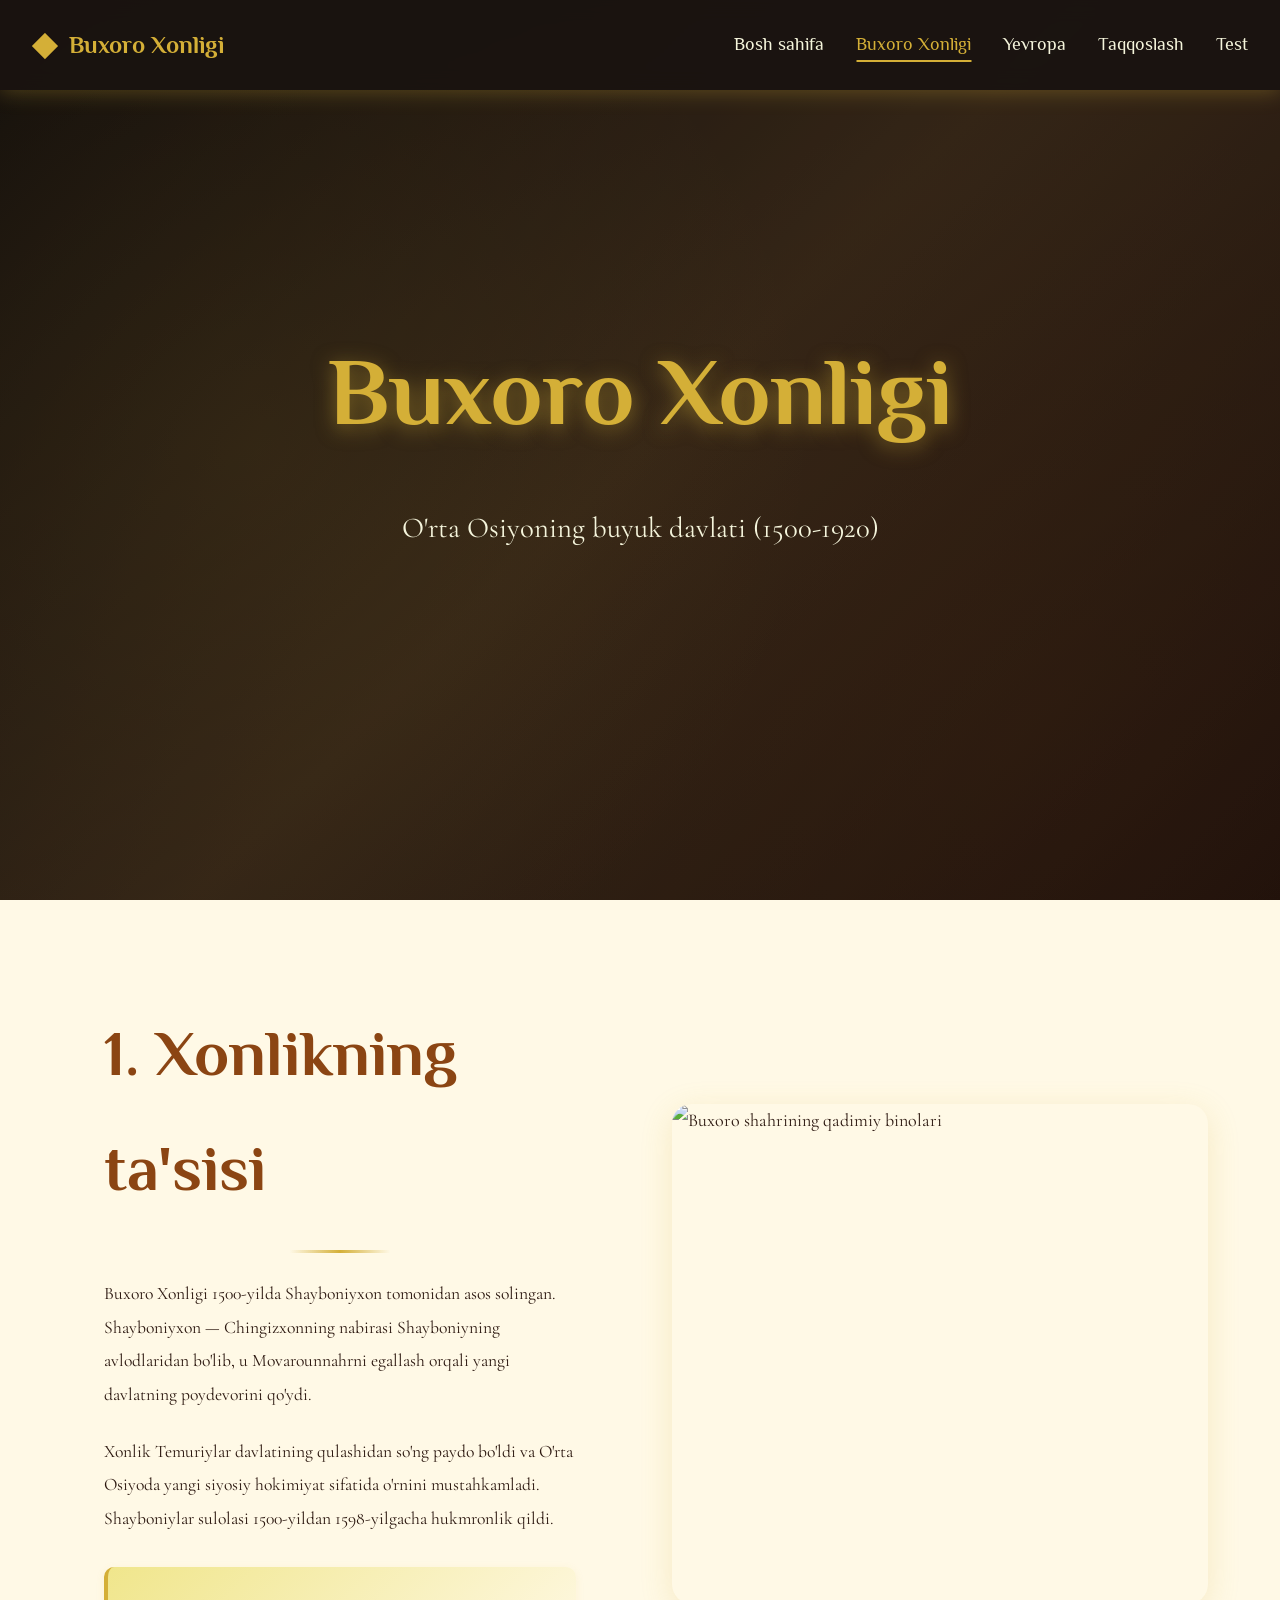
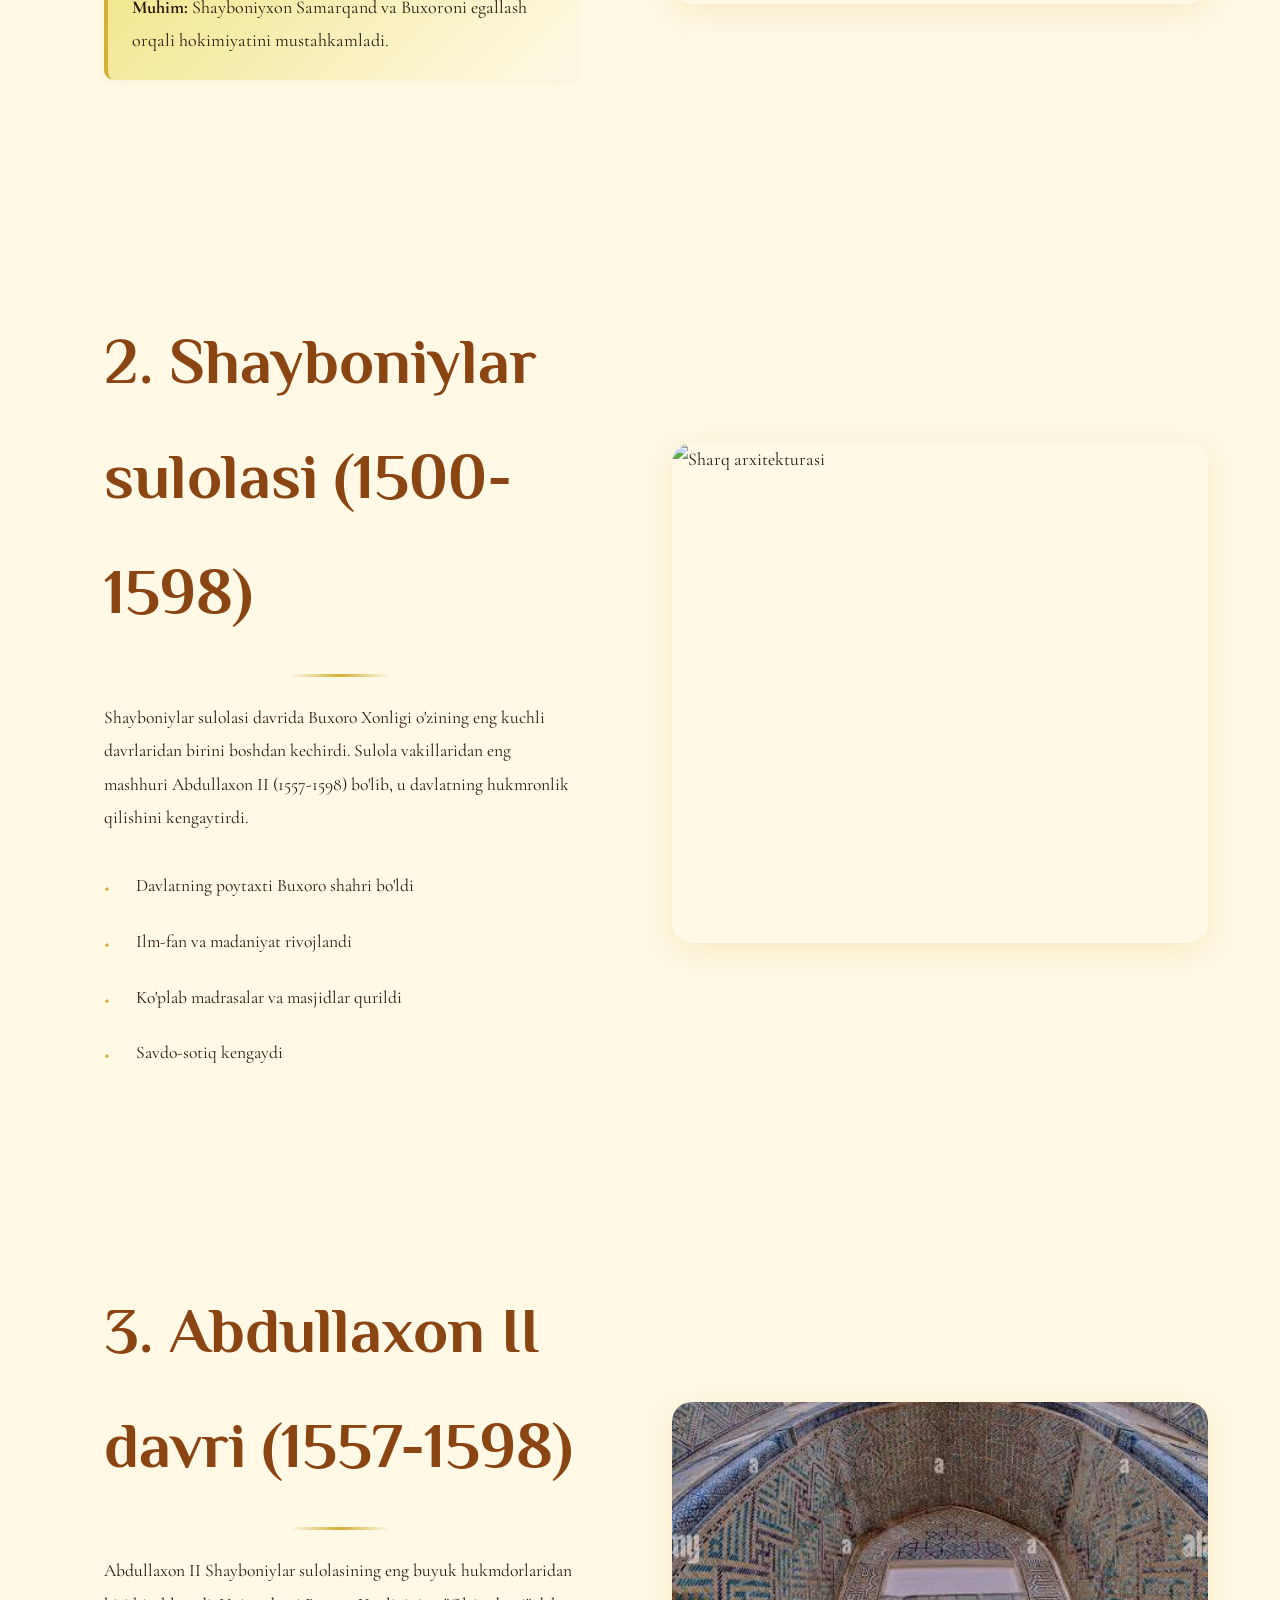
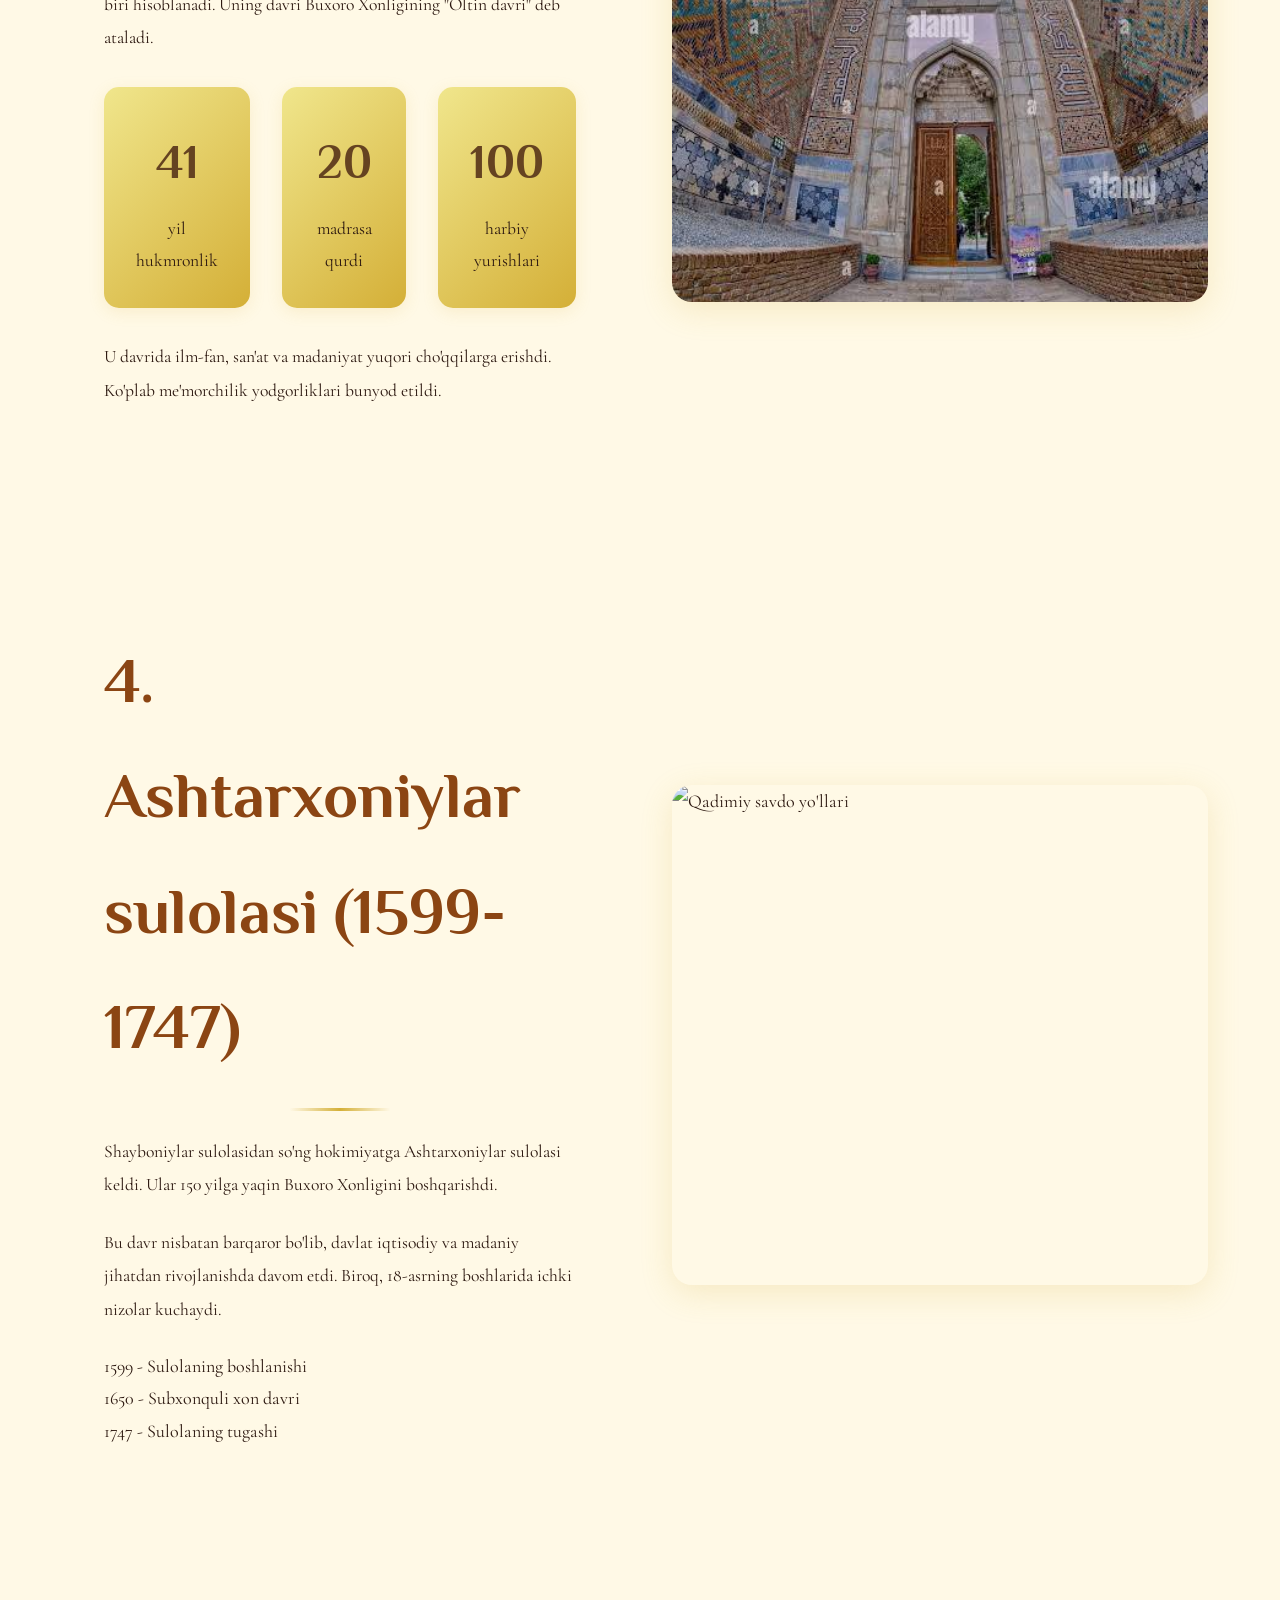
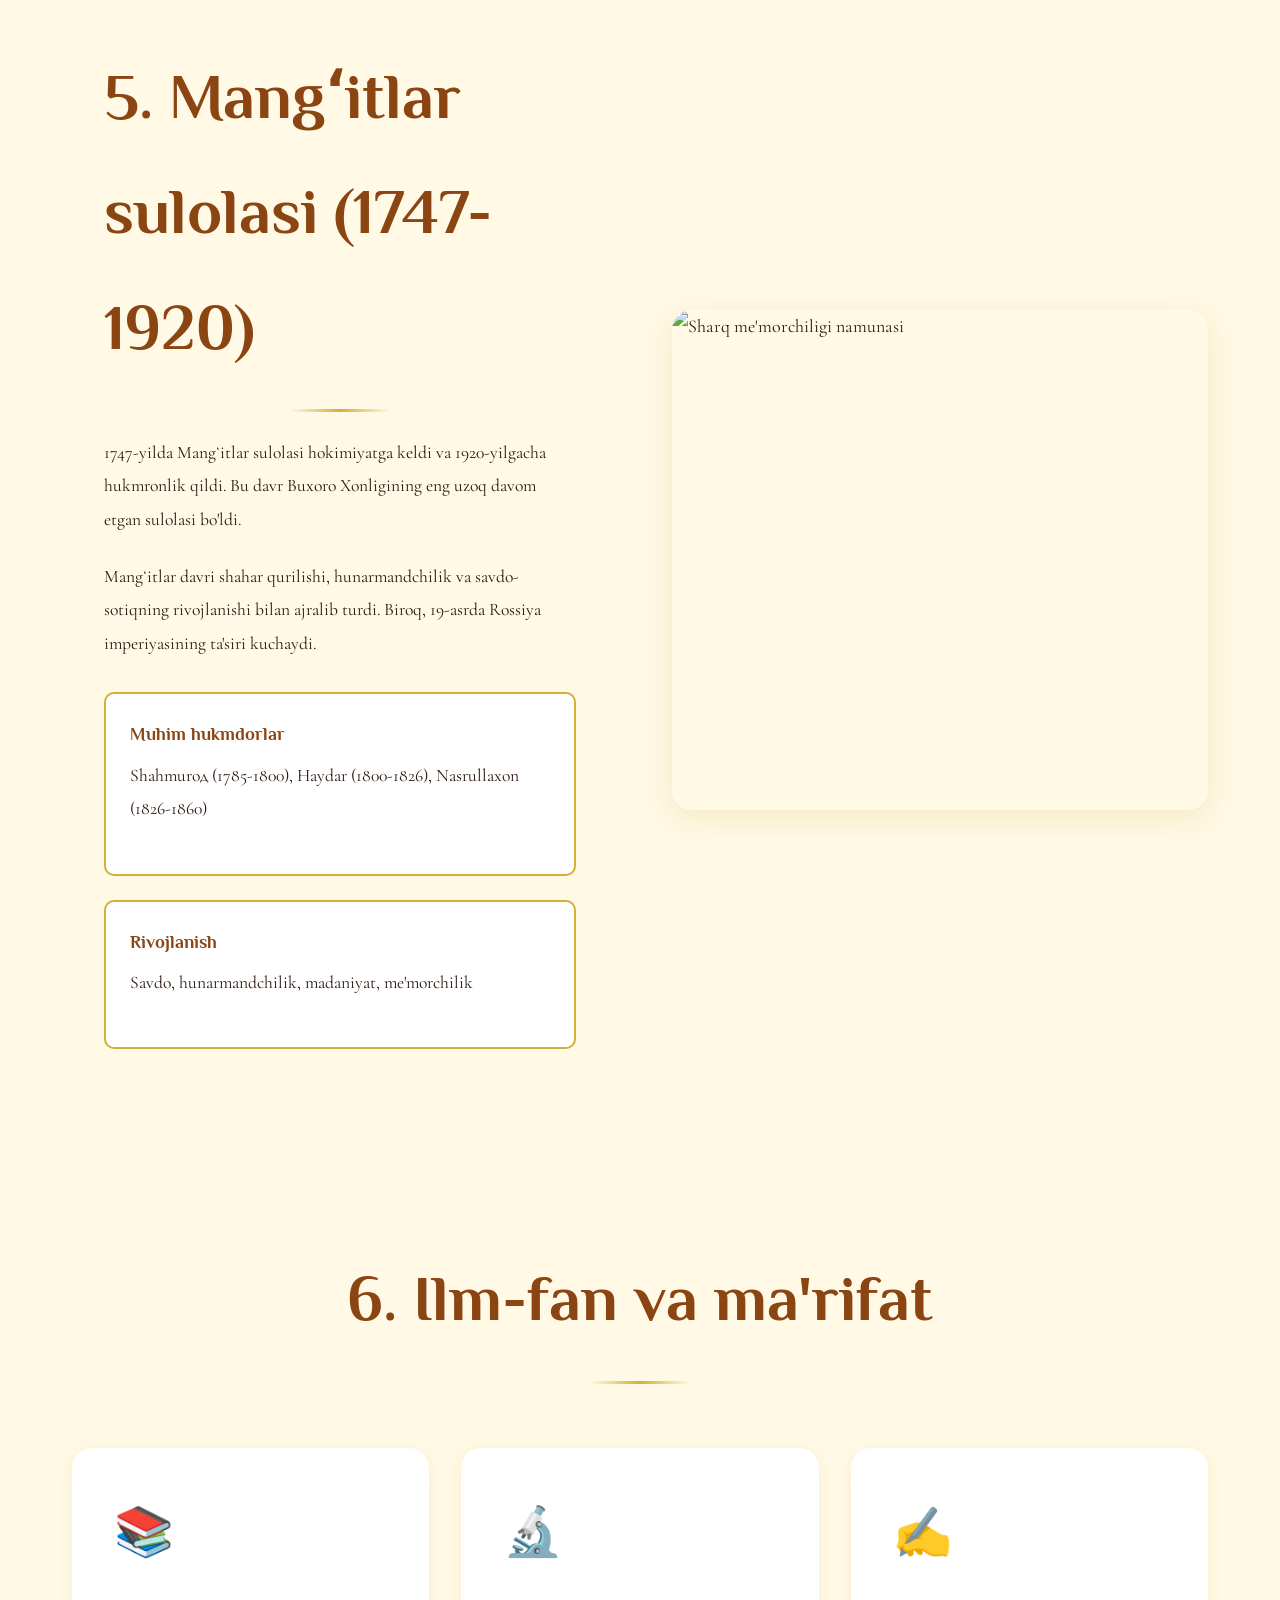
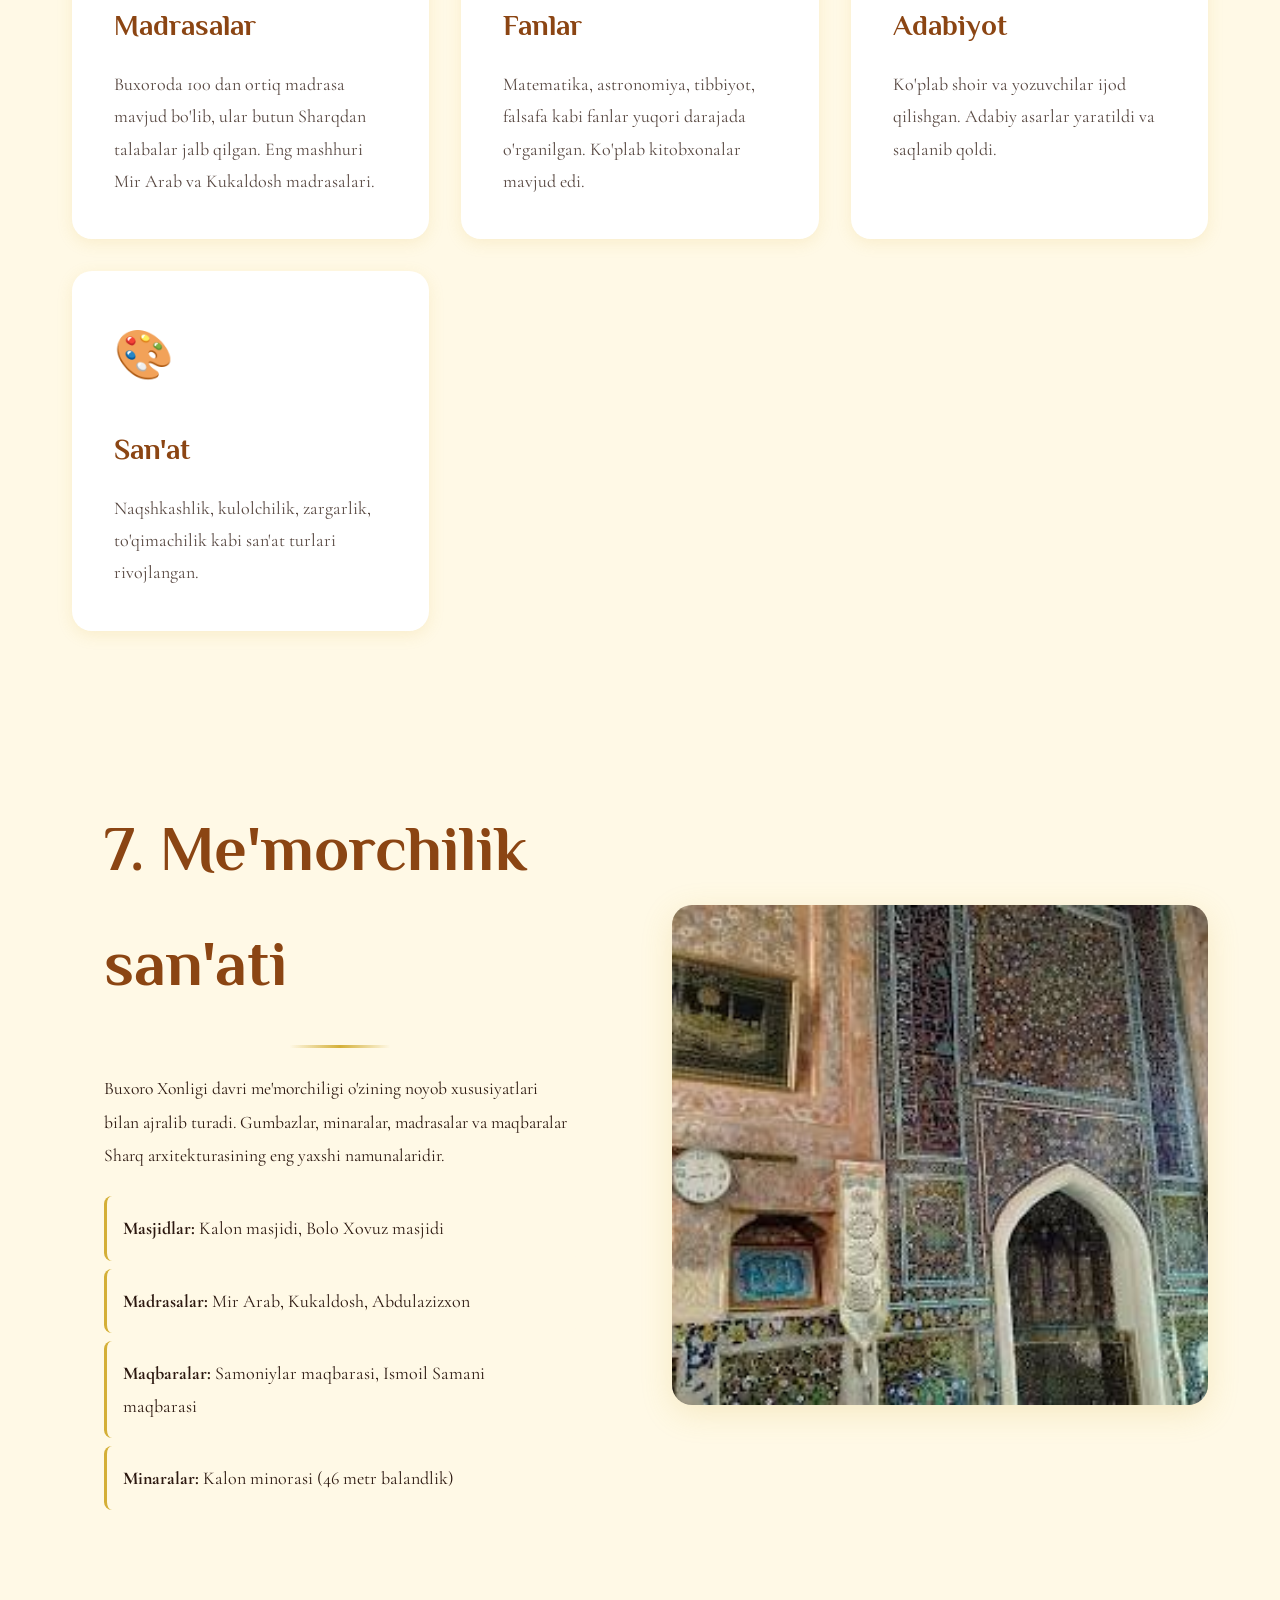
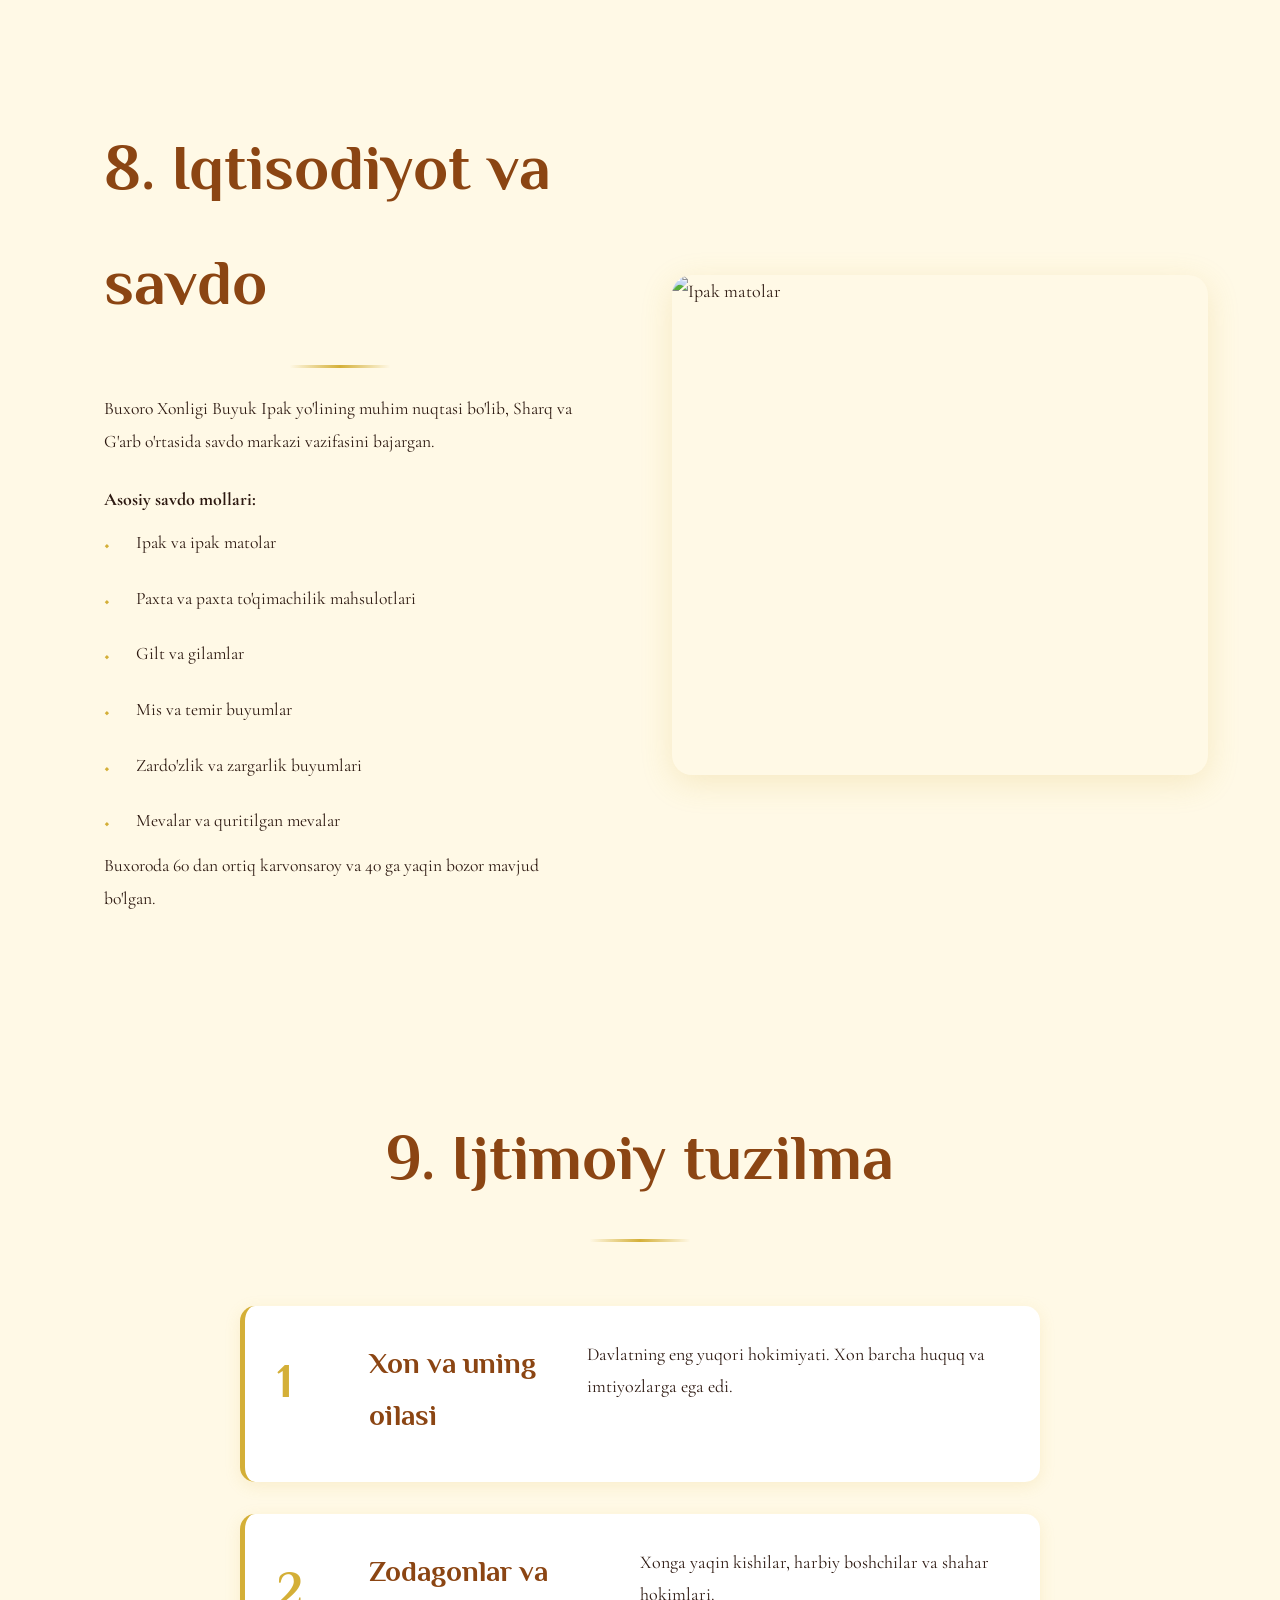
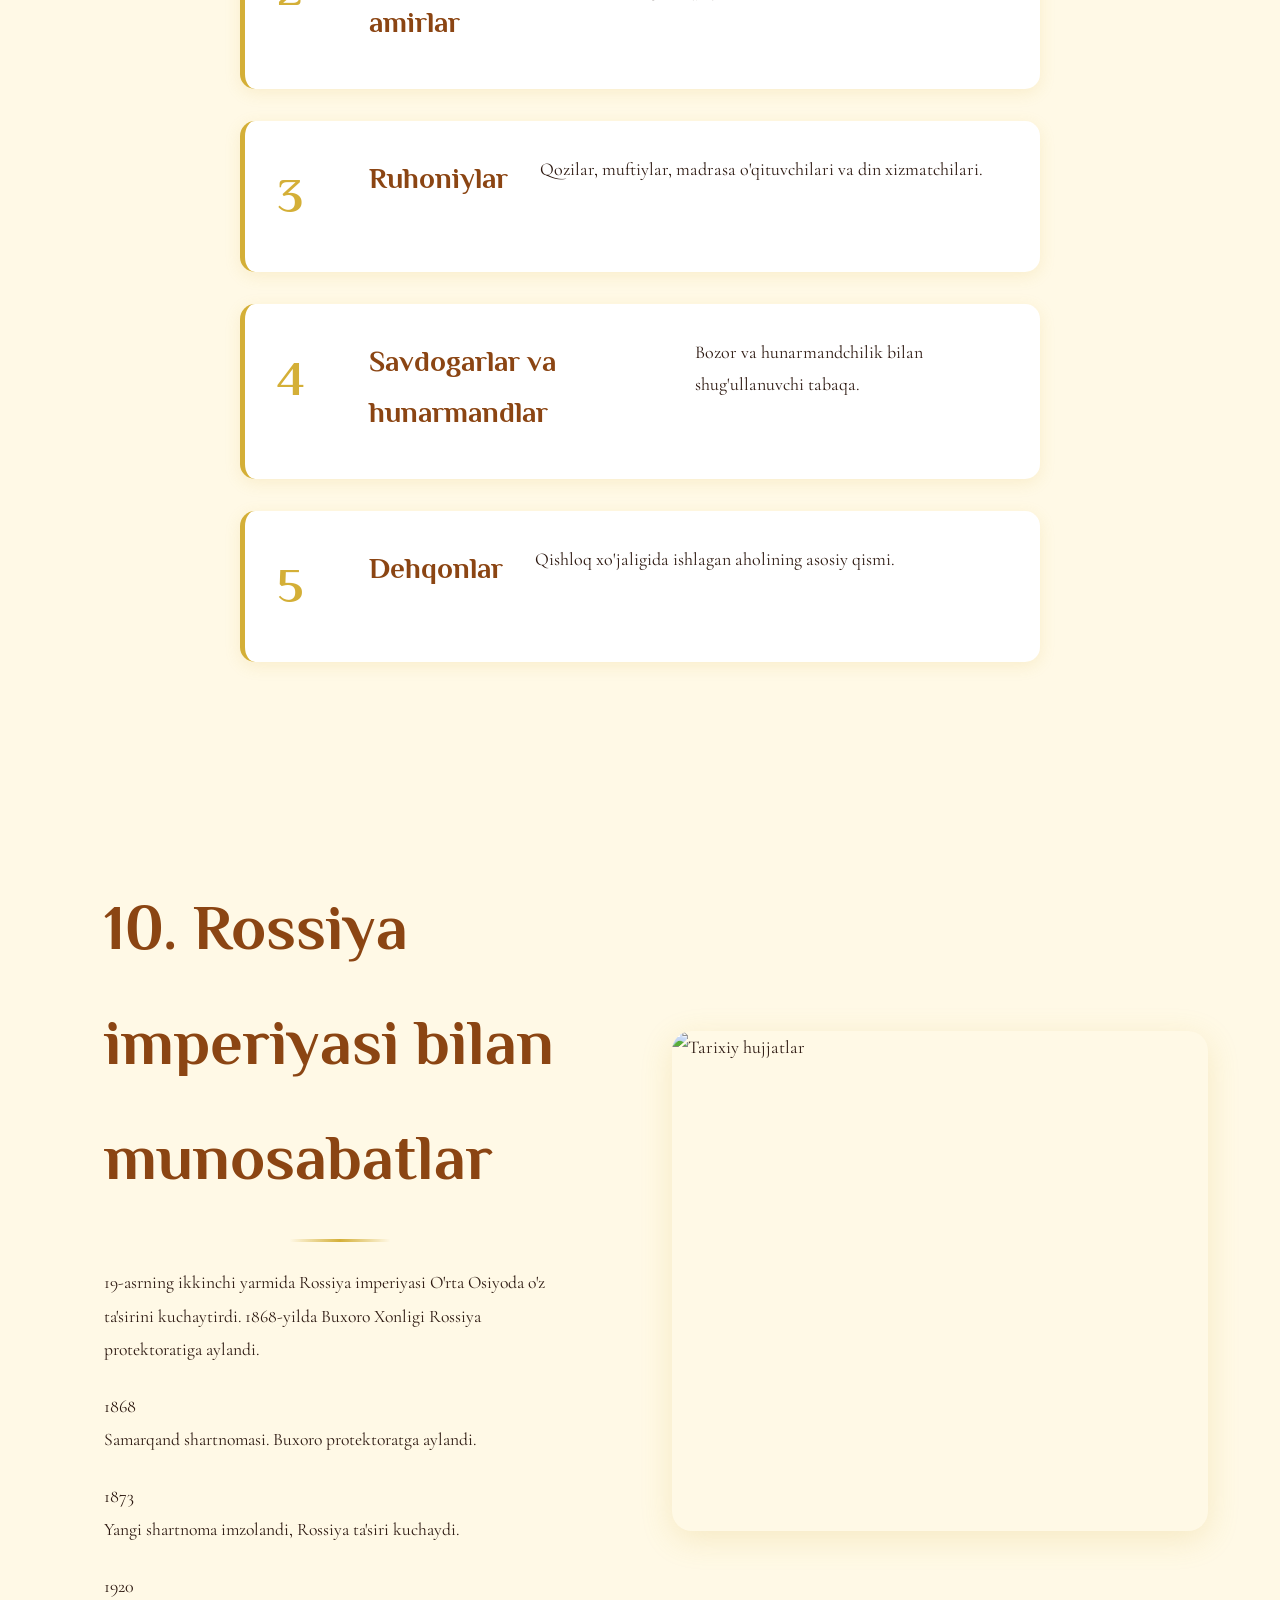
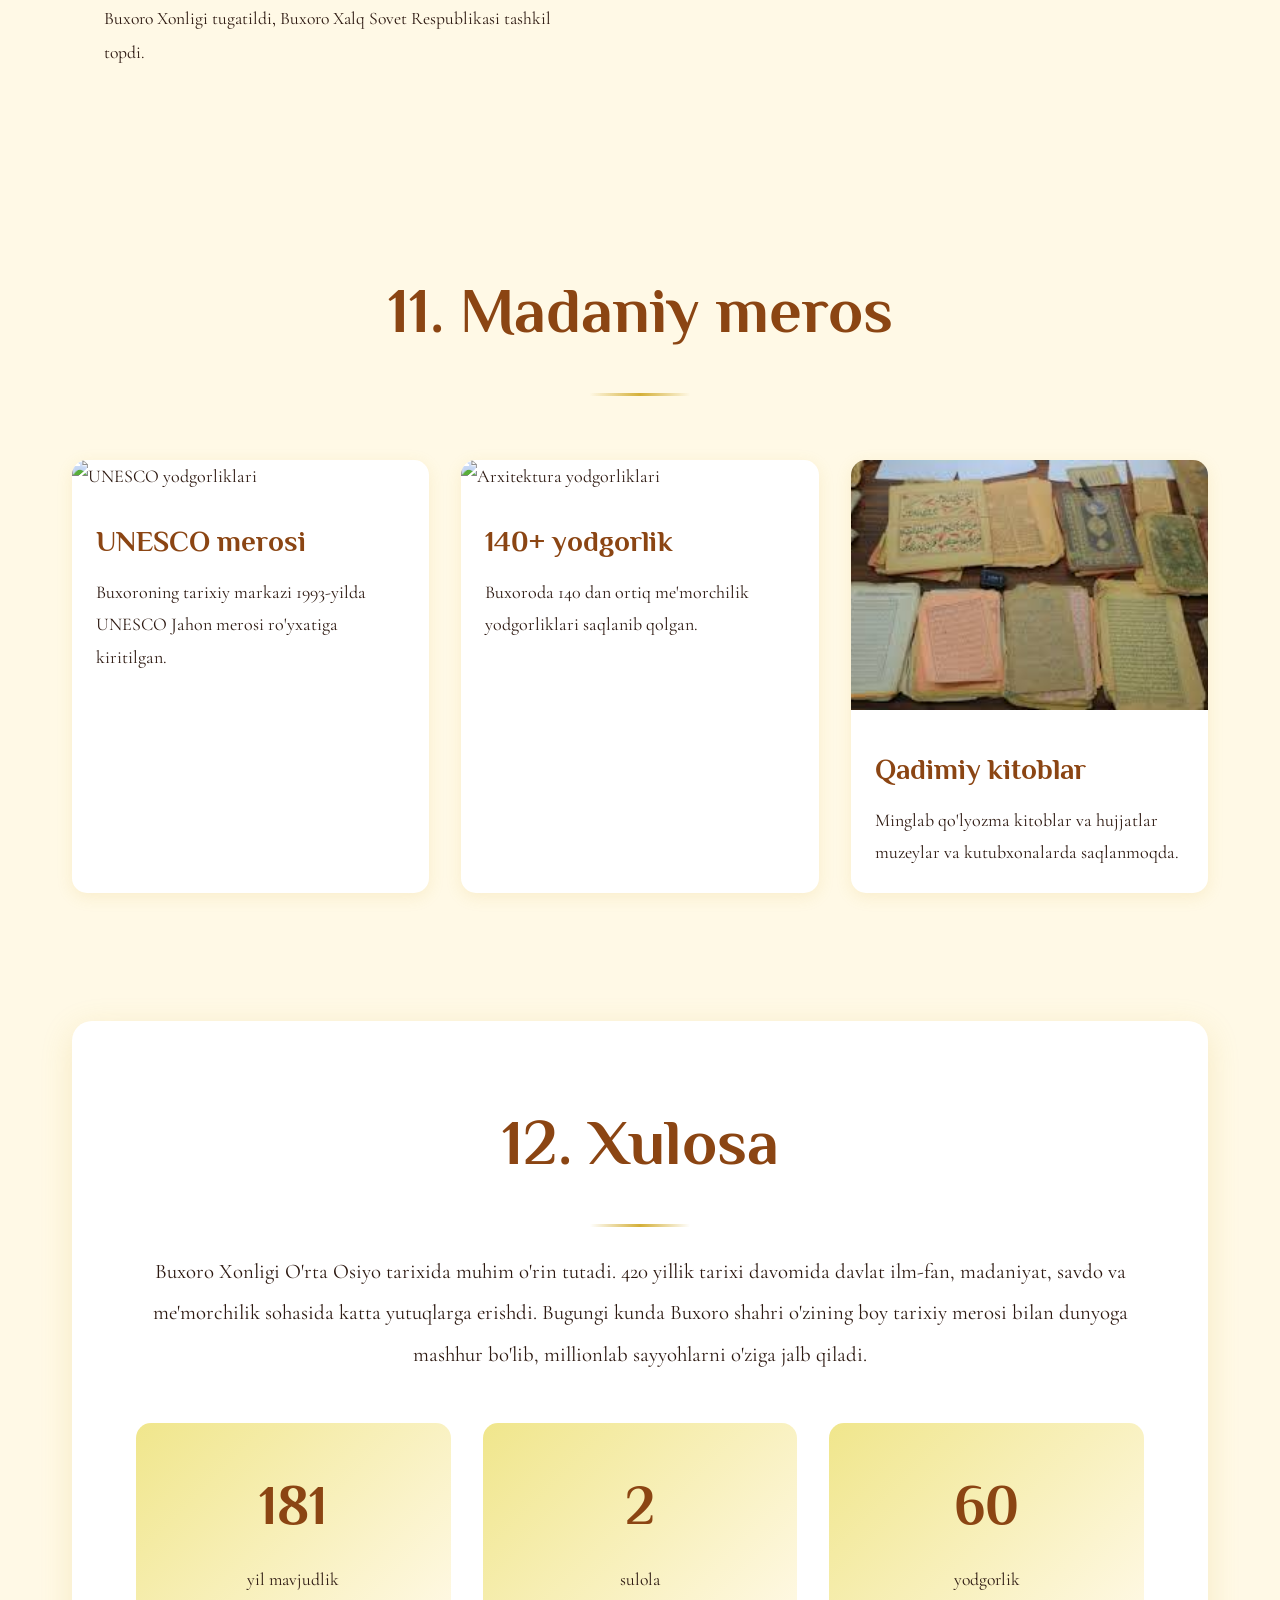
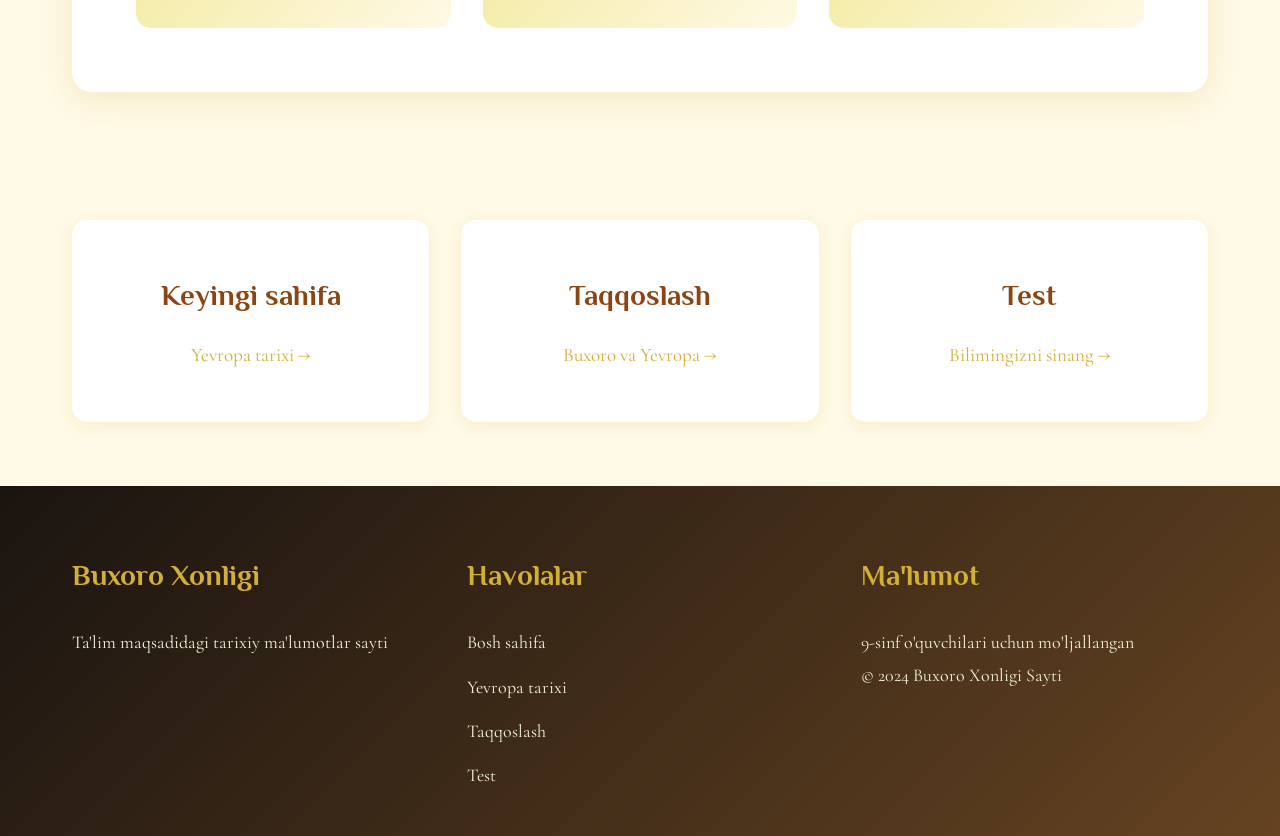
==== bukhara.html @ 99f6b35b "tarix" ====
<!doctype html>
<html lang="uz">
  <head>
    <meta charset="UTF-8" />
    <meta name="viewport" content="width=device-width, initial-scale=1.0" />
    <title>Buxoro Xonligi haqida - Tarix Sayti</title>
    <link rel="stylesheet" href="styles.css" />
    <link rel="preconnect" href="https://fonts.googleapis.com" />
    <link rel="preconnect" href="https://fonts.gstatic.com" crossorigin />
    <link
      href="https://fonts.googleapis.com/css2?family=Cormorant+Garamond:wght@300;400;600;700&family=Philosopher:wght@400;700&display=swap"
      rel="stylesheet"
    />
  </head>
  <body class="page-bukhara">
    <!-- Navigation -->
    <nav class="navbar" id="navbar">
      <div class="nav-container">
        <div class="nav-logo">
          <span class="logo-icon">◆</span>
          <span class="logo-text">Buxoro Xonligi</span>
        </div>
        <button class="menu-toggle" id="menuToggle">
          <span></span>
          <span></span>
          <span></span>
        </button>
        <ul class="nav-menu" id="navMenu">
          <li><a href="index.html" class="nav-link">Bosh sahifa</a></li>
          <li>
            <a href="bukhara.html" class="nav-link active">Buxoro Xonligi</a>
          </li>
          <li><a href="europe.html" class="nav-link">Yevropa</a></li>
          <li><a href="comparison.html" class="nav-link">Taqqoslash</a></li>
          <li><a href="test.html" class="nav-link">Test</a></li>
        </ul>
      </div>
    </nav>

    <!-- Page Hero -->
    <section class="page-hero">
      <div class="hero-bg"></div>
      <div class="hero-overlay"></div>
      <div class="container">
        <div class="page-hero-content fade-up">
          <h1 class="page-title">Buxoro Xonligi</h1>
          <p class="page-subtitle">O'rta Osiyoning buyuk davlati (1500-1920)</p>
        </div>
      </div>
    </section>

    <!-- Section 1: Ta'sis -->
    <section class="content-section section-1">
      <div class="container">
        <div class="content-grid">
          <div class="content-text fade-left">
            <h2 class="content-title">1. Xonlikning ta'sisi</h2>
            <div class="title-ornament"></div>
            <p>
              Buxoro Xonligi 1500-yilda Shayboniyxon tomonidan asos solingan.
              Shayboniyxon — Chingizxonning nabirasi Shayboniyning avlodlaridan
              bo'lib, u Movarounnahrni egallash orqali yangi davlatning
              poydevorini qo'ydi.
            </p>
            <p>
              Xonlik Temuriylar davlatining qulashidan so'ng paydo bo'ldi va
              O'rta Osiyoda yangi siyosiy hokimiyat sifatida o'rnini
              mustahkamladi. Shayboniylar sulolasi 1500-yildan 1598-yilgacha
              hukmronlik qildi.
            </p>
            <div class="highlight-box">
              <strong>Muhim:</strong> Shayboniyxon Samarqand va Buxoroni
              egallash orqali hokimiyatini mustahkamladi.
            </div>
          </div>
          <div class="content-image fade-right">
            <img
              src="https://images.unsplash.com/photo-1564507592333-c60657eea523?w=800&q=80"
              alt="Buxoro shahrining qadimiy binolari"
            />
            <div class="image-caption">Buxoroning tarixiy me'morchiligi</div>
          </div>
        </div>
      </div>
    </section>

    <!-- Section 2: Shayboniylar sulolasi -->
    <section class="content-section section-2">
      <div class="container">
        <div class="content-grid reverse">
          <div class="content-image fade-left">
            <img
              src="https://images.unsplash.com/photo-1548013146-72479768bada?w=800&q=80"
              alt="Sharq arxitekturasi"
            />
            <div class="image-caption">Sharq me'morchiligi namunasi</div>
          </div>
          <div class="content-text fade-right">
            <h2 class="content-title">2. Shayboniylar sulolasi (1500-1598)</h2>
            <div class="title-ornament"></div>
            <p>
              Shayboniylar sulolasi davrida Buxoro Xonligi o'zining eng kuchli
              davrlaridan birini boshdan kechirdi. Sulola vakillaridan eng
              mashhuri Abdullaxon II (1557-1598) bo'lib, u davlatning hukmronlik
              qilishini kengaytirdi.
            </p>
            <ul class="feature-list">
              <li>Davlatning poytaxti Buxoro shahri bo'ldi</li>
              <li>Ilm-fan va madaniyat rivojlandi</li>
              <li>Ko'plab madrasalar va masjidlar qurildi</li>
              <li>Savdo-sotiq kengaydi</li>
            </ul>
          </div>
        </div>
      </div>
    </section>

    <!-- Section 3: Abdullaxon II davri -->
    <section class="content-section section-3">
      <div class="container">
        <div class="content-grid">
          <div class="content-text fade-left">
            <h2 class="content-title">3. Abdullaxon II davri (1557-1598)</h2>
            <div class="title-ornament"></div>
            <p>
              Abdullaxon II Shayboniylar sulolasining eng buyuk hukmdorlaridan
              biri hisoblanadi. Uning davri Buxoro Xonligining "Oltin davri" deb
              ataladi.
            </p>
            <div class="stats-grid">
              <div class="stat-item">
                <div class="stat-number">41</div>
                <div class="stat-label">yil hukmronlik</div>
              </div>
              <div class="stat-item">
                <div class="stat-number">20+</div>
                <div class="stat-label">madrasa qurdi</div>
              </div>
              <div class="stat-item">
                <div class="stat-number">100+</div>
                <div class="stat-label">harbiy yurishlari</div>
              </div>
            </div>
            <p>
              U davrida ilm-fan, san'at va madaniyat yuqori cho'qqilarga
              erishdi. Ko'plab me'morchilik yodgorliklari bunyod etildi.
            </p>
          </div>
          <div class="content-image fade-right">
            <img
              src="[data-uri]"
              alt="Islom me'morchiligi"
            />
            <div class="image-caption">
              Abdullaxon II davridagi me'morchilik
            </div>
          </div>
        </div>
      </div>
    </section>

    <!-- Section 4: Ashtarxoniylar sulolasi -->
    <section class="content-section section-4">
      <div class="container">
        <div class="content-grid reverse">
          <div class="content-image fade-left">
            <img
              src="https://images.unsplash.com/photo-1590073242678-70ee3fc28e8e?w=800&q=80"
              alt="Qadimiy savdo yo'llari"
            />
            <div class="image-caption">Ipak yo'li savdosi</div>
          </div>
          <div class="content-text fade-right">
            <h2 class="content-title">
              4. Ashtarxoniylar sulolasi (1599-1747)
            </h2>
            <div class="title-ornament"></div>
            <p>
              Shayboniylar sulolasidan so'ng hokimiyatga Ashtarxoniylar sulolasi
              keldi. Ular 150 yilga yaqin Buxoro Xonligini boshqarishdi.
            </p>
            <p>
              Bu davr nisbatan barqaror bo'lib, davlat iqtisodiy va madaniy
              jihatdan rivojlanishda davom etdi. Biroq, 18-asrning boshlarida
              ichki nizolar kuchaydi.
            </p>
            <div class="timeline-mini">
              <div class="timeline-point">1599 - Sulolaning boshlanishi</div>
              <div class="timeline-point">1650 - Subxonquli xon davri</div>
              <div class="timeline-point">1747 - Sulolaning tugashi</div>
            </div>
          </div>
        </div>
      </div>
    </section>

    <!-- Section 5: Mangʻitlar sulolasi -->
    <section class="content-section section-5">
      <div class="container">
        <div class="content-grid">
          <div class="content-text fade-left">
            <h2 class="content-title">5. Mangʻitlar sulolasi (1747-1920)</h2>
            <div class="title-ornament"></div>
            <p>
              1747-yilda Mangʻitlar sulolasi hokimiyatga keldi va 1920-yilgacha
              hukmronlik qildi. Bu davr Buxoro Xonligining eng uzoq davom etgan
              sulolasi bo'ldi.
            </p>
            <p>
              Mangʻitlar davri shahar qurilishi, hunarmandchilik va
              savdo-sotiqning rivojlanishi bilan ajralib turdi. Biroq, 19-asrda
              Rossiya imperiyasining ta'siri kuchaydi.
            </p>
            <div class="info-cards">
              <div class="info-card">
                <h4>Muhim hukmdorlar</h4>
                <p>
                  Shahmurод (1785-1800), Haydar (1800-1826), Nasrullaxon
                  (1826-1860)
                </p>
              </div>
              <div class="info-card">
                <h4>Rivojlanish</h4>
                <p>Savdo, hunarmandchilik, madaniyat, me'morchilik</p>
              </div>
            </div>
          </div>
          <div class="content-image fade-right">
            <img
              src="https://images.unsplash.com/photo-1609137144813-7d9921338f24?w=800&q=80"
              alt="Sharq me'morchiligi namunasi"
            />
            <div class="image-caption">Mangʻitlar davri binolari</div>
          </div>
        </div>
      </div>
    </section>

    <!-- Section 6: Ilm-fan va ma'rifat -->
    <section class="content-section section-6">
      <div class="container">
        <div class="section-header fade-up">
          <h2 class="content-title">6. Ilm-fan va ma'rifat</h2>
          <div class="title-ornament"></div>
        </div>
        <div class="education-grid">
          <div class="edu-card fade-up" style="animation-delay: 0s">
            <div class="edu-icon">📚</div>
            <h3>Madrasalar</h3>
            <p>
              Buxoroda 100 dan ortiq madrasa mavjud bo'lib, ular butun Sharqdan
              talabalar jalb qilgan. Eng mashhuri Mir Arab va Kukaldosh
              madrasalari.
            </p>
          </div>
          <div class="edu-card fade-up" style="animation-delay: 0.1s">
            <div class="edu-icon">🔬</div>
            <h3>Fanlar</h3>
            <p>
              Matematika, astronomiya, tibbiyot, falsafa kabi fanlar yuqori
              darajada o'rganilgan. Ko'plab kitobxonalar mavjud edi.
            </p>
          </div>
          <div class="edu-card fade-up" style="animation-delay: 0.2s">
            <div class="edu-icon">✍️</div>
            <h3>Adabiyot</h3>
            <p>
              Ko'plab shoir va yozuvchilar ijod qilishgan. Adabiy asarlar
              yaratildi va saqlanib qoldi.
            </p>
          </div>
          <div class="edu-card fade-up" style="animation-delay: 0.3s">
            <div class="edu-icon">🎨</div>
            <h3>San'at</h3>
            <p>
              Naqshkashlik, kulolchilik, zargarlik, to'qimachilik kabi san'at
              turlari rivojlangan.
            </p>
          </div>
        </div>
      </div>
    </section>

    <!-- Section 7: Arxitektura -->
    <section class="content-section section-7">
      <div class="container">
        <div class="content-grid reverse">
          <div class="content-image fade-left">
            <img
              src="[data-uri]"
              alt="Sharq masjidi"
            />
            <div class="image-caption">Buxoro masjidlaridan biri</div>
          </div>
          <div class="content-text fade-right">
            <h2 class="content-title">7. Me'morchilik san'ati</h2>
            <div class="title-ornament"></div>
            <p>
              Buxoro Xonligi davri me'morchiligi o'zining noyob xususiyatlari
              bilan ajralib turadi. Gumbazlar, minaralar, madrasalar va
              maqbaralar Sharq arxitekturasining eng yaxshi namunalaridir.
            </p>
            <div class="architecture-features">
              <div class="arch-feature">
                <strong>Masjidlar:</strong> Kalon masjidi, Bolo Xovuz masjidi
              </div>
              <div class="arch-feature">
                <strong>Madrasalar:</strong> Mir Arab, Kukaldosh, Abdulazizxon
              </div>
              <div class="arch-feature">
                <strong>Maqbaralar:</strong> Samoniylar maqbarasi, Ismoil Samani
                maqbarasi
              </div>
              <div class="arch-feature">
                <strong>Minaralar:</strong> Kalon minorasi (46 metr balandlik)
              </div>
            </div>
          </div>
        </div>
      </div>
    </section>

    <!-- Section 8: Iqtisodiyot va savdo -->
    <section class="content-section section-8">
      <div class="container">
        <div class="content-grid">
          <div class="content-text fade-left">
            <h2 class="content-title">8. Iqtisodiyot va savdo</h2>
            <div class="title-ornament"></div>
            <p>
              Buxoro Xonligi Buyuk Ipak yo'lining muhim nuqtasi bo'lib, Sharq va
              G'arb o'rtasida savdo markazi vazifasini bajargan.
            </p>
            <div class="economy-list">
              <h4>Asosiy savdo mollari:</h4>
              <ul>
                <li>Ipak va ipak matolar</li>
                <li>Paxta va paxta to'qimachilik mahsulotlari</li>
                <li>Gilt va gilamlar</li>
                <li>Mis va temir buyumlar</li>
                <li>Zardo'zlik va zargarlik buyumlari</li>
                <li>Mevalar va quritilgan mevalar</li>
              </ul>
            </div>
            <p class="highlight-text">
              Buxoroda 60 dan ortiq karvonsaroy va 40 ga yaqin bozor mavjud
              bo'lgan.
            </p>
          </div>
          <div class="content-image fade-right">
            <img
              src="https://images.unsplash.com/photo-1578662996442-48f60103fc96?w=800&q=80"
              alt="Ipak matolar"
            />
            <div class="image-caption">Ipak yo'li savdosi</div>
          </div>
        </div>
      </div>
    </section>

    <!-- Section 9: Ijtimoiy tuzum -->
    <section class="content-section section-9">
      <div class="container">
        <div class="section-header fade-up">
          <h2 class="content-title">9. Ijtimoiy tuzilma</h2>
          <div class="title-ornament"></div>
        </div>
        <div class="social-structure">
          <div class="social-level fade-up" style="animation-delay: 0s">
            <div class="level-number">1</div>
            <h3>Xon va uning oilasi</h3>
            <p>
              Davlatning eng yuqori hokimiyati. Xon barcha huquq va imtiyozlarga
              ega edi.
            </p>
          </div>
          <div class="social-level fade-up" style="animation-delay: 0.1s">
            <div class="level-number">2</div>
            <h3>Zodagonlar va amirlar</h3>
            <p>Xonga yaqin kishilar, harbiy boshchilar va shahar hokimlari.</p>
          </div>
          <div class="social-level fade-up" style="animation-delay: 0.2s">
            <div class="level-number">3</div>
            <h3>Ruhoniylar</h3>
            <p>
              Qozilar, muftiylar, madrasa o'qituvchilari va din xizmatchilari.
            </p>
          </div>
          <div class="social-level fade-up" style="animation-delay: 0.3s">
            <div class="level-number">4</div>
            <h3>Savdogarlar va hunarmandlar</h3>
            <p>Bozor va hunarmandchilik bilan shug'ullanuvchi tabaqa.</p>
          </div>
          <div class="social-level fade-up" style="animation-delay: 0.4s">
            <div class="level-number">5</div>
            <h3>Dehqonlar</h3>
            <p>Qishloq xo'jaligida ishlagan aholining asosiy qismi.</p>
          </div>
        </div>
      </div>
    </section>

    <!-- Section 10: Rossiya bilan munosabatlar -->
    <section class="content-section section-10">
      <div class="container">
        <div class="content-grid reverse">
          <div class="content-image fade-left">
            <img
              src="https://encrypted-tbn0.gstatic.com/images?q=tbn:ANd9GcSl5EVmS6JeM2mL7B9ZHl90zQFtycnQ_Vzi9Q&s"
              alt="Tarixiy hujjatlar"
            />
            <div class="image-caption">Tarixiy hujjatlar va shartnomalar</div>
          </div>
          <div class="content-text fade-right">
            <h2 class="content-title">
              10. Rossiya imperiyasi bilan munosabatlar
            </h2>
            <div class="title-ornament"></div>
            <p>
              19-asrning ikkinchi yarmida Rossiya imperiyasi O'rta Osiyoda o'z
              ta'sirini kuchaytirdi. 1868-yilda Buxoro Xonligi Rossiya
              protektoratiga aylandi.
            </p>
            <div class="events-timeline">
              <div class="event-item">
                <div class="event-year">1868</div>
                <p>Samarqand shartnomasi. Buxoro protektoratga aylandi.</p>
              </div>
              <div class="event-item">
                <div class="event-year">1873</div>
                <p>Yangi shartnoma imzolandi, Rossiya ta'siri kuchaydi.</p>
              </div>
              <div class="event-item">
                <div class="event-year">1920</div>
                <p>
                  Buxoro Xonligi tugatildi, Buxoro Xalq Sovet Respublikasi
                  tashkil topdi.
                </p>
              </div>
            </div>
          </div>
        </div>
      </div>
    </section>

    <!-- Section 11: Madaniy meros -->
    <section class="content-section section-11">
      <div class="container">
        <div class="section-header fade-up">
          <h2 class="content-title">11. Madaniy meros</h2>
          <div class="title-ornament"></div>
        </div>
        <div class="heritage-grid">
          <div class="heritage-card fade-up" style="animation-delay: 0s">
            <img
              src="https://images.unsplash.com/photo-1564507592333-c60657eea523?w=600&q=80"
              alt="UNESCO yodgorliklari"
            />
            <h3>UNESCO merosi</h3>
            <p>
              Buxoroning tarixiy markazi 1993-yilda UNESCO Jahon merosi
              ro'yxatiga kiritilgan.
            </p>
          </div>
          <div class="heritage-card fade-up" style="animation-delay: 0.1s">
            <img
              src="https://images.unsplash.com/photo-1548013146-72479768bada?w=600&q=80"
              alt="Arxitektura yodgorliklari"
            />
            <h3>140+ yodgorlik</h3>
            <p>
              Buxoroda 140 dan ortiq me'morchilik yodgorliklari saqlanib qolgan.
            </p>
          </div>
          <div class="heritage-card fade-up" style="animation-delay: 0.2s">
            <img
              src="[data-uri]"
              alt="Qo'lyozma kitoblar"
            />
            <h3>Qadimiy kitoblar</h3>
            <p>
              Minglab qo'lyozma kitoblar va hujjatlar muzeylar va kutubxonalarda
              saqlanmoqda.
            </p>
          </div>
        </div>
      </div>
    </section>

    <!-- Section 12: Xulosa -->
    <section class="content-section section-12">
      <div class="container">
        <div class="conclusion fade-up">
          <h2 class="content-title">12. Xulosa</h2>
          <div class="title-ornament"></div>
          <p class="conclusion-text">
            Buxoro Xonligi O'rta Osiyo tarixida muhim o'rin tutadi. 420 yillik
            tarixi davomida davlat ilm-fan, madaniyat, savdo va me'morchilik
            sohasida katta yutuqlarga erishdi. Bugungi kunda Buxoro shahri
            o'zining boy tarixiy merosi bilan dunyoga mashhur bo'lib, millionlab
            sayyohlarni o'ziga jalb qiladi.
          </p>
          <div class="conclusion-stats">
            <div class="stat-box">
              <div class="stat-value">420</div>
              <div class="stat-label">yil mavjudlik</div>
            </div>
            <div class="stat-box">
              <div class="stat-value">5</div>
              <div class="stat-label">sulola</div>
            </div>
            <div class="stat-box">
              <div class="stat-value">140+</div>
              <div class="stat-label">yodgorlik</div>
            </div>
          </div>
        </div>
      </div>
    </section>

    <!-- Navigation to other pages -->
    <section class="page-navigation">
      <div class="container">
        <div class="nav-cards">
          <a href="europe.html" class="nav-card fade-up">
            <h3>Keyingi sahifa</h3>
            <p>Yevropa tarixi →</p>
          </a>
          <a
            href="comparison.html"
            class="nav-card fade-up"
            style="animation-delay: 0.1s"
          >
            <h3>Taqqoslash</h3>
            <p>Buxoro va Yevropa →</p>
          </a>
          <a
            href="test.html"
            class="nav-card fade-up"
            style="animation-delay: 0.2s"
          >
            <h3>Test</h3>
            <p>Bilimingizni sinang →</p>
          </a>
        </div>
      </div>
    </section>

    <!-- Footer -->
    <footer class="footer">
      <div class="container">
        <div class="footer-content">
          <div class="footer-section fade-up">
            <h3>Buxoro Xonligi</h3>
            <p>Ta'lim maqsadidagi tarixiy ma'lumotlar sayti</p>
          </div>
          <div class="footer-section fade-up" style="animation-delay: 0.1s">
            <h3>Havolalar</h3>
            <ul>
              <li><a href="index.html">Bosh sahifa</a></li>
              <li><a href="europe.html">Yevropa tarixi</a></li>
              <li><a href="comparison.html">Taqqoslash</a></li>
              <li><a href="test.html">Test</a></li>
            </ul>
          </div>
          <div class="footer-section fade-up" style="animation-delay: 0.2s">
            <h3>Ma'lumot</h3>
            <p>9-sinf o'quvchilari uchun mo'ljallangan</p>
            <p>© 2024 Buxoro Xonligi Sayti</p>
          </div>
        </div>
      </div>
    </footer>

    <script src="script.js"></script>
  </body>
</html>
---- styles.css ----
/* ===== RESET & BASE ===== */
* {
    margin: 0;
    padding: 0;
    box-sizing: border-box;
}

:root {
    /* Buxoro Colors - Золотые и терракотовые оттенки */
    --primary: #D4AF37;
    --primary-dark: #B8941E;
    --primary-light: #F0E68C;
    --secondary: #8B4513;
    --secondary-dark: #654321;
    --secondary-light: #CD853F;
    
    /* Accent Colors */
    --accent-1: #4169E1;
    --accent-2: #DC143C;
    --accent-3: #228B22;
    
    /* Neutrals */
    --bg-light: #FFF9E6;
    --bg-dark: #1A1410;
    --text-dark: #2C1810;
    --text-light: #F5F5DC;
    --border: #D4AF37;
    
    /* Shadows */
    --shadow-sm: 0 2px 8px rgba(212, 175, 55, 0.1);
    --shadow-md: 0 4px 16px rgba(212, 175, 55, 0.15);
    --shadow-lg: 0 8px 32px rgba(212, 175, 55, 0.2);
    
    /* Typography */
    --font-display: 'Philosopher', serif;
    --font-body: 'Cormorant Garamond', serif;
    
    /* Spacing */
    --space-xs: 0.5rem;
    --space-sm: 1rem;
    --space-md: 2rem;
    --space-lg: 4rem;
    --space-xl: 6rem;
    
    /* Transitions */
    --transition-fast: 0.2s ease;
    --transition-base: 0.3s cubic-bezier(0.4, 0, 0.2, 1);
    --transition-slow: 0.5s cubic-bezier(0.4, 0, 0.2, 1);
}

html {
    scroll-behavior: smooth;
    overflow-x: hidden;
}

body {
    font-family: var(--font-body);
    font-size: 18px;
    line-height: 1.8;
    color: var(--text-dark);
    background: var(--bg-light);
    overflow-x: hidden;
}

/* ===== LOADER ANIMATION ===== */
.loader-wrapper {
    position: fixed;
    top: 0;
    left: 0;
    width: 100%;
    height: 100vh;
    background: linear-gradient(135deg, #1A1410 0%, #2C1810 100%);
    display: flex;
    align-items: center;
    justify-content: center;
    z-index: 10000;
    animation: fadeOut 0.5s ease 2.5s forwards;
}

.loader-content {
    text-align: center;
    animation: scaleIn 1s ease;
}

.loader-ornament {
    width: 80px;
    height: 80px;
    margin: 0 auto 2rem;
    border: 4px solid var(--primary);
    border-radius: 50%;
    border-top-color: transparent;
    animation: spin 1s linear infinite;
}

.loader-title {
    font-family: var(--font-display);
    font-size: 3rem;
    font-weight: 700;
    color: var(--primary);
    margin-bottom: 1rem;
    animation: glow 2s ease-in-out infinite;
}

.loader-line {
    width: 200px;
    height: 3px;
    background: linear-gradient(90deg, transparent, var(--primary), transparent);
    margin: 0 auto;
    animation: expand 1.5s ease-in-out infinite;
}

/* ===== NAVBAR ===== */
.navbar {
    position: fixed;
    top: 0;
    left: 0;
    width: 100%;
    background: rgba(26, 20, 16, 0.95);
    backdrop-filter: blur(10px);
    padding: 1rem 0;
    z-index: 1000;
    box-shadow: 0 2px 20px rgba(212, 175, 55, 0.3);
    animation: slideDown 0.5s ease;
}

.navbar.scrolled {
    background: rgba(26, 20, 16, 0.98);
    padding: 0.5rem 0;
    transition: all var(--transition-base);
}

.nav-container {
    max-width: 1400px;
    margin: 0 auto;
    padding: 0 2rem;
    display: flex;
    justify-content: space-between;
    align-items: center;
}

.nav-logo {
    display: flex;
    align-items: center;
    gap: 0.75rem;
    font-family: var(--font-display);
    font-size: 1.5rem;
    font-weight: 700;
    color: var(--primary);
    text-decoration: none;
    transition: all var(--transition-base);
}

.logo-icon {
    font-size: 2rem;
    animation: rotate360 3s ease-in-out infinite;
}

.nav-logo:hover {
    transform: scale(1.05);
}

.nav-menu {
    display: flex;
    list-style: none;
    gap: 2rem;
}

.nav-link {
    font-family: var(--font-display);
    font-size: 1.1rem;
    color: var(--text-light);
    text-decoration: none;
    position: relative;
    padding: 0.5rem 0;
    transition: all var(--transition-base);
}

.nav-link::after {
    content: '';
    position: absolute;
    bottom: 0;
    left: 50%;
    width: 0;
    height: 2px;
    background: var(--primary);
    transform: translateX(-50%);
    transition: width var(--transition-base);
}

.nav-link:hover,
.nav-link.active {
    color: var(--primary);
}

.nav-link:hover::after,
.nav-link.active::after {
    width: 100%;
}

/* Menu Toggle (Mobile) */
.menu-toggle {
    display: none;
    flex-direction: column;
    gap: 5px;
    background: none;
    border: none;
    cursor: pointer;
    padding: 0.5rem;
}

.menu-toggle span {
    width: 30px;
    height: 3px;
    background: var(--primary);
    transition: all var(--transition-base);
    border-radius: 2px;
}

.menu-toggle.active span:nth-child(1) {
    transform: rotate(45deg) translate(8px, 8px);
}

.menu-toggle.active span:nth-child(2) {
    opacity: 0;
}

.menu-toggle.active span:nth-child(3) {
    transform: rotate(-45deg) translate(8px, -8px);
}

/* ===== HERO SECTIONS ===== */
.hero,
.page-hero {
    position: relative;
    min-height: 100vh;
    display: flex;
    align-items: center;
    justify-content: center;
    overflow: hidden;
}

.hero-bg {
    position: absolute;
    top: 0;
    left: 0;
    width: 100%;
    height: 100%;
    background: linear-gradient(135deg, #1A1410 0%, #4A3520 50%, #2C1810 100%);
    animation: gradientShift 15s ease infinite;
}

.hero-bg::before {
    content: '';
    position: absolute;
    top: 0;
    left: 0;
    width: 100%;
    height: 100%;
    background-image: 
        radial-gradient(circle at 20% 50%, rgba(212, 175, 55, 0.1) 0%, transparent 50%),
        radial-gradient(circle at 80% 80%, rgba(139, 69, 19, 0.1) 0%, transparent 50%);
    animation: floatPattern 20s ease-in-out infinite;
}

.hero-overlay {
    position: absolute;
    top: 0;
    left: 0;
    width: 100%;
    height: 100%;
    background: rgba(0, 0, 0, 0.3);
}

.hero-content,
.page-hero-content {
    position: relative;
    z-index: 2;
    text-align: center;
    max-width: 900px;
    padding: 0 2rem;
}

.hero-title,
.page-title {
    font-family: var(--font-display);
    font-size: clamp(3rem, 8vw, 6rem);
    font-weight: 700;
    color: var(--primary);
    margin-bottom: 1.5rem;
    text-shadow: 0 4px 20px rgba(212, 175, 55, 0.5);
    animation: fadeInScale 1s ease;
}

.hero-subtitle,
.page-subtitle {
    font-size: clamp(1.2rem, 3vw, 1.8rem);
    color: var(--text-light);
    margin-bottom: 2.5rem;
    opacity: 0;
    animation: fadeInUp 1s ease 0.3s forwards;
}

.hero-buttons {
    display: flex;
    gap: 1.5rem;
    justify-content: center;
    flex-wrap: wrap;
    opacity: 0;
    animation: fadeInUp 1s ease 0.6s forwards;
}

.scroll-indicator {
    position: absolute;
    bottom: 2rem;
    left: 50%;
    transform: translateX(-50%);
    animation: bounce 2s ease-in-out infinite;
}

.scroll-line {
    width: 2px;
    height: 50px;
    background: linear-gradient(to bottom, var(--primary), transparent);
}

/* ===== BUTTONS ===== */
.btn {
    display: inline-block;
    padding: 1rem 2.5rem;
    font-family: var(--font-display);
    font-size: 1.1rem;
    font-weight: 600;
    text-decoration: none;
    border: none;
    border-radius: 50px;
    cursor: pointer;
    transition: all var(--transition-base);
    position: relative;
    overflow: hidden;
}

.btn::before {
    content: '';
    position: absolute;
    top: 50%;
    left: 50%;
    width: 0;
    height: 0;
    background: rgba(255, 255, 255, 0.2);
    border-radius: 50%;
    transform: translate(-50%, -50%);
    transition: width 0.6s, height 0.6s;
}

.btn:hover::before {
    width: 300px;
    height: 300px;
}

.btn-primary {
    background: linear-gradient(135deg, var(--primary), var(--primary-dark));
    color: var(--text-dark);
    box-shadow: 0 4px 15px rgba(212, 175, 55, 0.4);
}

.btn-primary:hover {
    transform: translateY(-3px);
    box-shadow: 0 6px 25px rgba(212, 175, 55, 0.6);
}

.btn-secondary {
    background: linear-gradient(135deg, var(--secondary), var(--secondary-dark));
    color: var(--text-light);
    box-shadow: 0 4px 15px rgba(139, 69, 19, 0.4);
}

.btn-secondary:hover {
    transform: translateY(-3px);
    box-shadow: 0 6px 25px rgba(139, 69, 19, 0.6);
}

.btn-success {
    background: linear-gradient(135deg, #228B22, #006400);
    color: var(--text-light);
}

/* ===== CONTAINER ===== */
.container {
    max-width: 1400px;
    margin: 0 auto;
    padding: 0 2rem;
}

/* ===== SECTIONS ===== */
.section {
    padding: var(--space-xl) 0;
    position: relative;
}

.section-header {
    text-align: center;
    margin-bottom: var(--space-lg);
}

.section-title,
.content-title {
    font-family: var(--font-display);
    font-size: clamp(2.5rem, 5vw, 4rem);
    font-weight: 700;
    color: var(--secondary);
    margin-bottom: 1rem;
}

.title-ornament {
    width: 100px;
    height: 3px;
    background: linear-gradient(90deg, transparent, var(--primary), transparent);
    margin: 1.5rem auto;
}

/* ===== CONTENT GRID ===== */
.content-section {
    padding: var(--space-lg) 0;
}

.content-grid {
    display: grid;
    grid-template-columns: 1fr 1fr;
    gap: 4rem;
    align-items: center;
}

.content-grid.reverse {
    direction: rtl;
}

.content-grid.reverse > * {
    direction: ltr;
}

.content-text {
    padding: 2rem;
}

.content-text h2 {
    margin-bottom: 1.5rem;
}

.content-text p {
    margin-bottom: 1.5rem;
    font-size: 1.1rem;
    line-height: 1.9;
}

.content-image {
    position: relative;
    border-radius: 20px;
    overflow: hidden;
    box-shadow: var(--shadow-lg);
    transition: all var(--transition-slow);
}

.content-image:hover {
    transform: scale(1.03) rotate(1deg);
    box-shadow: 0 12px 40px rgba(212, 175, 55, 0.3);
}

.content-image img {
    width: 100%;
    height: 500px;
    object-fit: cover;
    display: block;
    transition: all var(--transition-slow);
}

.content-image:hover img {
    transform: scale(1.1);
}

.image-caption {
    position: absolute;
    bottom: 0;
    left: 0;
    right: 0;
    background: linear-gradient(to top, rgba(0,0,0,0.9), transparent);
    color: white;
    padding: 1.5rem;
    font-family: var(--font-display);
    font-size: 1.1rem;
    transform: translateY(100%);
    transition: all var(--transition-base);
}

.content-image:hover .image-caption {
    transform: translateY(0);
}

/* ===== CARDS ===== */
.welcome-grid,
.features-grid,
.education-grid {
    display: grid;
    grid-template-columns: repeat(auto-fit, minmax(300px, 1fr));
    gap: 2rem;
    margin-top: 3rem;
}

.welcome-card,
.feature-card,
.edu-card {
    background: white;
    padding: 2.5rem;
    border-radius: 20px;
    box-shadow: var(--shadow-md);
    transition: all var(--transition-base);
    border: 2px solid transparent;
}

.welcome-card:hover,
.feature-card:hover,
.edu-card:hover {
    transform: translateY(-10px);
    box-shadow: var(--shadow-lg);
    border-color: var(--primary);
}

.card-icon,
.edu-icon {
    font-size: 3rem;
    margin-bottom: 1.5rem;
    display: block;
}

.welcome-card h3,
.edu-card h3 {
    font-family: var(--font-display);
    font-size: 1.8rem;
    color: var(--secondary);
    margin-bottom: 1rem;
}

.welcome-card p,
.edu-card p {
    color: var(--text-dark);
    opacity: 0.8;
}

/* Feature Cards */
.feature-card {
    padding: 0;
    overflow: hidden;
}

.feature-image {
    width: 100%;
    height: 250px;
    overflow: hidden;
}

.feature-image img {
    width: 100%;
    height: 100%;
    object-fit: cover;
    transition: all var(--transition-slow);
}

.feature-card:hover .feature-image img {
    transform: scale(1.2);
}

.feature-content {
    padding: 2rem;
}

.feature-content h3 {
    font-family: var(--font-display);
    font-size: 1.8rem;
    color: var(--secondary);
    margin-bottom: 1rem;
}

/* ===== OVERVIEW ===== */
.overview-content {
    display: grid;
    grid-template-columns: repeat(auto-fit, minmax(250px, 1fr));
    gap: 3rem;
    margin-top: 3rem;
}

.overview-item {
    text-align: center;
    padding: 2rem;
    background: white;
    border-radius: 15px;
    box-shadow: var(--shadow-md);
    transition: all var(--transition-base);
}

.overview-item:hover {
    transform: translateY(-10px) scale(1.05);
    box-shadow: var(--shadow-lg);
}

.overview-number {
    font-family: var(--font-display);
    font-size: 3.5rem;
    font-weight: 700;
    color: var(--primary);
    margin-bottom: 1rem;
}

.overview-item h3 {
    font-family: var(--font-display);
    font-size: 1.5rem;
    color: var(--secondary);
    margin-bottom: 0.5rem;
}

/* ===== TIMELINE ===== */
.timeline {
    position: relative;
    max-width: 1000px;
    margin: 3rem auto;
}

.timeline::before {
    content: '';
    position: absolute;
    top: 0;
    left: 50%;
    width: 3px;
    height: 100%;
    background: linear-gradient(to bottom, var(--primary), var(--secondary));
    transform: translateX(-50%);
}

.timeline-item {
    position: relative;
    padding: 2rem;
    margin-bottom: 3rem;
    width: 45%;
}

.timeline-item:nth-child(odd) {
    margin-left: 0;
}

.timeline-item:nth-child(even) {
    margin-left: 55%;
}

.timeline-year {
    font-family: var(--font-display);
    font-size: 2rem;
    font-weight: 700;
    color: var(--primary);
    margin-bottom: 1rem;
    position: relative;
}

.timeline-year::before {
    content: '';
    position: absolute;
    top: 50%;
    width: 20px;
    height: 20px;
    background: var(--primary);
    border-radius: 50%;
    box-shadow: 0 0 0 5px var(--bg-light), 0 0 0 8px var(--primary);
}

.timeline-item:nth-child(odd) .timeline-year::before {
    right: -83px;
}

.timeline-item:nth-child(even) .timeline-year::before {
    left: -83px;
}

.timeline-content {
    background: white;
    padding: 2rem;
    border-radius: 15px;
    box-shadow: var(--shadow-md);
    transition: all var(--transition-base);
}

.timeline-content:hover {
    transform: scale(1.05);
    box-shadow: var(--shadow-lg);
}

.timeline-content h3 {
    font-family: var(--font-display);
    font-size: 1.5rem;
    color: var(--secondary);
    margin-bottom: 0.5rem;
}

/* ===== STATS & INFO BOXES ===== */
.stats-grid {
    display: grid;
    grid-template-columns: repeat(3, 1fr);
    gap: 2rem;
    margin: 2rem 0;
}

.stat-item {
    text-align: center;
    padding: 2rem;
    background: linear-gradient(135deg, var(--primary-light), var(--primary));
    border-radius: 15px;
    box-shadow: var(--shadow-md);
    transition: all var(--transition-base);
}

.stat-item:hover {
    transform: translateY(-5px) rotate(2deg);
}

.stat-number {
    font-family: var(--font-display);
    font-size: 3rem;
    font-weight: 700;
    color: var(--secondary-dark);
}

.stat-label {
    font-size: 1.1rem;
    color: var(--text-dark);
    margin-top: 0.5rem;
}

.highlight-box {
    background: linear-gradient(135deg, var(--primary-light), var(--bg-light));
    border-left: 4px solid var(--primary);
    padding: 1.5rem;
    margin: 2rem 0;
    border-radius: 10px;
    box-shadow: var(--shadow-sm);
}

.info-cards {
    display: grid;
    grid-template-columns: repeat(auto-fit, minmax(250px, 1fr));
    gap: 1.5rem;
    margin: 2rem 0;
}

.info-card {
    background: white;
    padding: 1.5rem;
    border-radius: 10px;
    border: 2px solid var(--primary);
    transition: all var(--transition-base);
}

.info-card:hover {
    transform: translateY(-5px);
    box-shadow: var(--shadow-md);
}

.info-card h4 {
    font-family: var(--font-display);
    color: var(--secondary);
    margin-bottom: 0.5rem;
}

/* ===== LISTS ===== */
.feature-list,
.economy-list ul,
.architecture-features {
    list-style: none;
    padding: 0;
}

.feature-list li,
.economy-list li {
    padding: 0.75rem 0;
    padding-left: 2rem;
    position: relative;
    font-size: 1.1rem;
}

.feature-list li::before,
.economy-list li::before {
    content: '◆';
    position: absolute;
    left: 0;
    color: var(--primary);
    font-size: 1.2rem;
}

.arch-feature {
    padding: 1rem;
    background: var(--bg-light);
    margin: 0.5rem 0;
    border-radius: 8px;
    border-left: 3px solid var(--primary);
}

/* ===== SOCIAL STRUCTURE ===== */
.social-structure {
    max-width: 800px;
    margin: 3rem auto;
}

.social-level {
    background: white;
    padding: 2rem;
    margin-bottom: 2rem;
    border-radius: 15px;
    box-shadow: var(--shadow-md);
    border-left: 5px solid var(--primary);
    transition: all var(--transition-base);
    display: flex;
    align-items: start;
    gap: 2rem;
}

.social-level:hover {
    transform: translateX(10px);
    box-shadow: var(--shadow-lg);
}

.level-number {
    font-family: var(--font-display);
    font-size: 3rem;
    font-weight: 700;
    color: var(--primary);
    min-width: 60px;
}

.social-level h3 {
    font-family: var(--font-display);
    font-size: 1.8rem;
    color: var(--secondary);
    margin-bottom: 0.5rem;
}

/* ===== HERITAGE CARDS ===== */
.heritage-grid {
    display: grid;
    grid-template-columns: repeat(auto-fit, minmax(300px, 1fr));
    gap: 2rem;
    margin-top: 3rem;
}

.heritage-card {
    background: white;
    border-radius: 15px;
    overflow: hidden;
    box-shadow: var(--shadow-md);
    transition: all var(--transition-base);
}

.heritage-card:hover {
    transform: translateY(-10px) rotate(-2deg);
    box-shadow: var(--shadow-lg);
}

.heritage-card img {
    width: 100%;
    height: 250px;
    object-fit: cover;
    transition: all var(--transition-slow);
}

.heritage-card:hover img {
    transform: scale(1.15);
}

.heritage-card h3 {
    font-family: var(--font-display);
    font-size: 1.8rem;
    color: var(--secondary);
    padding: 1.5rem 1.5rem 0.5rem;
}

.heritage-card p {
    padding: 0 1.5rem 1.5rem;
}

/* ===== CONCLUSION ===== */
.conclusion {
    background: white;
    padding: 4rem;
    border-radius: 20px;
    box-shadow: var(--shadow-lg);
    text-align: center;
}

.conclusion-text {
    font-size: 1.3rem;
    line-height: 2;
    margin-bottom: 3rem;
}

.conclusion-stats {
    display: grid;
    grid-template-columns: repeat(3, 1fr);
    gap: 2rem;
}

.stat-box {
    padding: 2rem;
    background: linear-gradient(135deg, var(--primary-light), var(--bg-light));
    border-radius: 15px;
}

.stat-value {
    font-family: var(--font-display);
    font-size: 3.5rem;
    font-weight: 700;
    color: var(--secondary);
    display: block;
    margin-bottom: 0.5rem;
}

/* ===== CTA SECTION ===== */
.cta-section {
    background: linear-gradient(135deg, var(--secondary-dark), var(--secondary));
    padding: var(--space-xl) 0;
    text-align: center;
}

.cta-content h2 {
    font-family: var(--font-display);
    font-size: 3rem;
    color: var(--primary);
    margin-bottom: 1.5rem;
}

.cta-content p {
    font-size: 1.3rem;
    color: var(--text-light);
    margin-bottom: 2.5rem;
    max-width: 700px;
    margin-left: auto;
    margin-right: auto;
}

.cta-buttons {
    display: flex;
    gap: 1.5rem;
    justify-content: center;
    flex-wrap: wrap;
}

/* ===== PAGE NAVIGATION ===== */
.page-navigation {
    padding: var(--space-lg) 0;
    background: var(--bg-light);
}

.nav-cards {
    display: grid;
    grid-template-columns: repeat(auto-fit, minmax(300px, 1fr));
    gap: 2rem;
}

.nav-card {
    background: white;
    padding: 3rem 2rem;
    border-radius: 15px;
    box-shadow: var(--shadow-md);
    text-align: center;
    text-decoration: none;
    transition: all var(--transition-base);
    border: 2px solid transparent;
}

.nav-card:hover {
    transform: translateY(-10px);
    box-shadow: var(--shadow-lg);
    border-color: var(--primary);
}

.nav-card h3 {
    font-family: var(--font-display);
    font-size: 1.8rem;
    color: var(--secondary);
    margin-bottom: 1rem;
}

.nav-card p {
    font-size: 1.2rem;
    color: var(--primary);
}

/* ===== COMPARISON PAGE ===== */
.comparison-grid {
    display: grid;
    grid-template-columns: 1fr 1fr;
    gap: 2rem;
    margin: 3rem 0;
}

.comp-column {
    background: white;
    border-radius: 15px;
    box-shadow: var(--shadow-md);
    overflow: hidden;
    transition: all var(--transition-base);
}

.comp-column:hover {
    transform: translateY(-5px);
    box-shadow: var(--shadow-lg);
}

.column-header {
    padding: 2rem;
    text-align: center;
    color: white;
}

.bukhara-column .column-header {
    background: linear-gradient(135deg, var(--primary), var(--primary-dark));
}

.europe-column .column-header {
    background: linear-gradient(135deg, var(--accent-1), #1E3A8A);
}

.column-header h3 {
    font-family: var(--font-display);
    font-size: 2rem;
    margin: 0;
}

.column-content {
    padding: 2rem;
}

.column-content ul {
    list-style: none;
}

.column-content li {
    padding: 1rem 0;
    border-bottom: 1px solid rgba(212, 175, 55, 0.2);
}

.column-content li:last-child {
    border-bottom: none;
}

.similarity-box,
.difference-box {
    margin-top: 2rem;
    padding: 2rem;
    border-radius: 15px;
    box-shadow: var(--shadow-sm);
}

.similarity-box {
    background: linear-gradient(135deg, #E8F5E9, #C8E6C9);
    border-left: 4px solid var(--accent-3);
}

.difference-box {
    background: linear-gradient(135deg, #FFF3E0, #FFE0B2);
    border-left: 4px solid var(--accent-2);
}

.similarity-box h4,
.difference-box h4 {
    font-family: var(--font-display);
    font-size: 1.5rem;
    margin-bottom: 1rem;
}

/* ===== TEST PAGE ===== */
.test-section {
    min-height: 80vh;
    padding: var(--space-xl) 0;
}

.test-container {
    max-width: 900px;
    margin: 0 auto;
}

.test-intro {
    background: white;
    padding: 4rem;
    border-radius: 20px;
    box-shadow: var(--shadow-lg);
    text-align: center;
}

.test-intro h2 {
    font-family: var(--font-display);
    font-size: 3rem;
    color: var(--secondary);
    margin-bottom: 2rem;
}

.test-info {
    display: grid;
    grid-template-columns: repeat(auto-fit, minmax(250px, 1fr));
    gap: 2rem;
    margin: 3rem 0;
}

.info-item {
    display: flex;
    align-items: center;
    gap: 1rem;
    padding: 1.5rem;
    background: var(--bg-light);
    border-radius: 10px;
}

.info-icon {
    font-size: 2.5rem;
}

.start-test {
    margin-top: 2rem;
}

.quiz-content {
    background: white;
    padding: 3rem;
    border-radius: 20px;
    box-shadow: var(--shadow-lg);
}

.quiz-header {
    margin-bottom: 3rem;
}

.progress-bar {
    width: 100%;
    height: 10px;
    background: var(--bg-light);
    border-radius: 10px;
    overflow: hidden;
    margin-bottom: 1.5rem;
}

.progress-fill {
    height: 100%;
    background: linear-gradient(90deg, var(--primary), var(--accent-3));
    width: 0%;
    transition: width var(--transition-base);
}

.quiz-info {
    display: flex;
    justify-content: space-between;
    font-family: var(--font-display);
    font-size: 1.2rem;
    color: var(--secondary);
}

.question-container {
    margin: 3rem 0;
    animation: fadeIn 0.5s ease;
}

.question-text {
    font-family: var(--font-display);
    font-size: 1.8rem;
    color: var(--secondary);
    margin-bottom: 2rem;
}

.options-list {
    list-style: none;
}

.option-item {
    margin-bottom: 1rem;
}

.option-label {
    display: flex;
    align-items: center;
    padding: 1.5rem;
    background: var(--bg-light);
    border: 2px solid transparent;
    border-radius: 10px;
    cursor: pointer;
    transition: all var(--transition-base);
}

.option-label:hover {
    background: var(--primary-light);
    border-color: var(--primary);
    transform: translateX(10px);
}

.option-label input {
    margin-right: 1rem;
    width: 20px;
    height: 20px;
}

.option-label.selected {
    background: var(--primary-light);
    border-color: var(--primary);
}

.option-label.correct {
    background: #E8F5E9;
    border-color: var(--accent-3);
}

.option-label.wrong {
    background: #FFEBEE;
    border-color: var(--accent-2);
}

.quiz-controls {
    display: flex;
    gap: 1rem;
    justify-content: space-between;
    margin-top: 3rem;
}

.test-results {
    background: white;
    padding: 4rem;
    border-radius: 20px;
    box-shadow: var(--shadow-lg);
    text-align: center;
}

.results-icon {
    font-size: 6rem;
    margin-bottom: 2rem;
}

.results-score {
    margin: 3rem 0;
}

.score-circle {
    display: inline-flex;
    align-items: baseline;
    gap: 0.5rem;
    font-family: var(--font-display);
    font-size: 5rem;
    font-weight: 700;
    color: var(--primary);
    margin-bottom: 1rem;
}

.score-total {
    font-size: 3rem;
    color: var(--secondary);
}

.score-percentage {
    font-size: 2rem;
    color: var(--secondary);
}

.results-message {
    font-size: 1.3rem;
    margin: 2rem 0;
    padding: 2rem;
    background: var(--bg-light);
    border-radius: 10px;
}

.results-buttons {
    display: flex;
    gap: 1.5rem;
    justify-content: center;
    margin-top: 3rem;
}

/* ===== FOOTER ===== */
.footer {
    background: linear-gradient(135deg, var(--bg-dark), var(--secondary-dark));
    color: var(--text-light);
    padding: var(--space-lg) 0 var(--space-md);
}

.footer-content {
    display: grid;
    grid-template-columns: repeat(auto-fit, minmax(250px, 1fr));
    gap: 3rem;
}

.footer-section h3 {
    font-family: var(--font-display);
    font-size: 1.8rem;
    color: var(--primary);
    margin-bottom: 1.5rem;
}

.footer-section ul {
    list-style: none;
}

.footer-section ul li {
    margin-bottom: 0.75rem;
}

.footer-section a {
    color: var(--text-light);
    text-decoration: none;
    transition: all var(--transition-base);
}

.footer-section a:hover {
    color: var(--primary);
    padding-left: 5px;
}

/* ===== ANIMATIONS ===== */
@keyframes fadeIn {
    from {
        opacity: 0;
    }
    to {
        opacity: 1;
    }
}

@keyframes fadeOut {
    to {
        opacity: 0;
        visibility: hidden;
    }
}

@keyframes fadeInUp {
    from {
        opacity: 0;
        transform: translateY(30px);
    }
    to {
        opacity: 1;
        transform: translateY(0);
    }
}

@keyframes fadeInScale {
    from {
        opacity: 0;
        transform: scale(0.9);
    }
    to {
        opacity: 1;
        transform: scale(1);
    }
}

@keyframes slideDown {
    from {
        transform: translateY(-100%);
    }
    to {
        transform: translateY(0);
    }
}

@keyframes slideUp {
    from {
        transform: translateY(100%);
    }
    to {
        transform: translateY(0);
    }
}

@keyframes spin {
    to {
        transform: rotate(360deg);
    }
}

@keyframes rotate360 {
    0%, 100% {
        transform: rotate(0deg);
    }
    50% {
        transform: rotate(180deg);
    }
}

@keyframes scaleIn {
    from {
        transform: scale(0);
    }
    to {
        transform: scale(1);
    }
}

@keyframes bounce {
    0%, 100% {
        transform: translateY(0);
    }
    50% {
        transform: translateY(-20px);
    }
}

@keyframes glow {
    0%, 100% {
        text-shadow: 0 0 20px rgba(212, 175, 55, 0.5);
    }
    50% {
        text-shadow: 0 0 40px rgba(212, 175, 55, 0.8);
    }
}

@keyframes expand {
    0%, 100% {
        width: 200px;
    }
    50% {
        width: 300px;
    }
}

@keyframes gradientShift {
    0%, 100% {
        background-position: 0% 50%;
    }
    50% {
        background-position: 100% 50%;
    }
}

@keyframes floatPattern {
    0%, 100% {
        transform: translate(0, 0);
    }
    33% {
        transform: translate(30px, -30px);
    }
    66% {
        transform: translate(-20px, 20px);
    }
}

/* Fade animations for scroll */
.fade-up {
    opacity: 0;
    animation: fadeInUp 1s ease forwards;
}

.fade-left {
    opacity: 0;
    animation: fadeInLeft 1s ease forwards;
}

.fade-right {
    opacity: 0;
    animation: fadeInRight 1s ease forwards;
}

@keyframes fadeInLeft {
    from {
        opacity: 0;
        transform: translateX(-50px);
    }
    to {
        opacity: 1;
        transform: translateX(0);
    }
}

@keyframes fadeInRight {
    from {
        opacity: 0;
        transform: translateX(50px);
    }
    to {
        opacity: 1;
        transform: translateX(0);
    }
}

/* ===== RESPONSIVE DESIGN ===== */

/* Large Desktop (1920px+) */
@media (min-width: 1920px) {
    .container {
        max-width: 1800px;
    }
    
    .hero-title,
    .page-title {
        font-size: 7rem;
    }
    
    .section-title {
        font-size: 5rem;
    }
}

/* Desktop (1200px - 1919px) */
@media (max-width: 1919px) and (min-width: 1200px) {
    .container {
        max-width: 1200px;
    }
}

/* Tablet (768px - 1199px) */
@media (max-width: 1199px) {
    .content-grid {
        grid-template-columns: 1fr;
        gap: 2rem;
    }
    
    .content-grid.reverse {
        direction: ltr;
    }
    
    .timeline::before {
        left: 30px;
    }
    
    .timeline-item {
        width: 100%;
        padding-left: 80px;
        margin-left: 0 !important;
    }
    
    .timeline-item:nth-child(odd) .timeline-year::before,
    .timeline-item:nth-child(even) .timeline-year::before {
        left: -63px;
    }
    
    .comparison-grid {
        grid-template-columns: 1fr;
    }
    
    .stats-grid {
        grid-template-columns: 1fr;
    }
}

/* Mobile (max-width: 767px) */
@media (max-width: 767px) {
    body {
        font-size: 16px;
    }
    
    .container {
        padding: 0 1.5rem;
    }
    
    .section {
        padding: var(--space-lg) 0;
    }
    
    /* Mobile Navigation */
    .menu-toggle {
        display: flex;
    }
    
    .nav-menu {
        position: fixed;
        top: 70px;
        left: 0;
        width: 100%;
        background: rgba(26, 20, 16, 0.98);
        flex-direction: column;
        gap: 0;
        padding: 2rem;
        transform: translateX(-100%);
        transition: transform var(--transition-base);
        box-shadow: 0 10px 30px rgba(0, 0, 0, 0.5);
    }
    
    .nav-menu.active {
        transform: translateX(0);
    }
    
    .nav-link {
        padding: 1rem 0;
        border-bottom: 1px solid rgba(212, 175, 55, 0.2);
    }
    
    /* Hero */
    .hero,
    .page-hero {
        min-height: 70vh;
    }
    
    .hero-title,
    .page-title {
        font-size: 2.5rem;
    }
    
    .hero-subtitle,
    .page-subtitle {
        font-size: 1.2rem;
    }
    
    .hero-buttons {
        flex-direction: column;
        align-items: center;
    }
    
    .btn {
        width: 100%;
        max-width: 300px;
    }
    
    /* Content */
    .content-image img {
        height: 300px;
    }
    
    .content-text {
        padding: 1rem;
    }
    
    /* Cards */
    .welcome-grid,
    .features-grid,
    .education-grid,
    .heritage-grid {
        grid-template-columns: 1fr;
    }
    
    /* Overview */
    .overview-content {
        grid-template-columns: 1fr;
    }
    
    .overview-number {
        font-size: 2.5rem;
    }
    
    /* Timeline */
    .timeline {
        padding-left: 0;
    }
    
    .timeline::before {
        left: 20px;
    }
    
    .timeline-item {
        padding-left: 60px;
    }
    
    .timeline-year::before {
        left: -53px !important;
        width: 15px;
        height: 15px;
    }
    
    /* Social Structure */
    .social-level {
        flex-direction: column;
        gap: 1rem;
    }
    
    .level-number {
        font-size: 2rem;
    }
    
    /* Stats */
    .stats-grid,
    .conclusion-stats {
        grid-template-columns: 1fr;
    }
    
    /* CTA */
    .cta-content h2 {
        font-size: 2rem;
    }
    
    .cta-buttons {
        flex-direction: column;
        align-items: center;
    }
    
    /* Test */
    .test-intro,
    .quiz-content,
    .test-results {
        padding: 2rem 1.5rem;
    }
    
    .test-intro h2 {
        font-size: 2rem;
    }
    
    .test-info {
        grid-template-columns: 1fr;
    }
    
    .quiz-controls {
        flex-direction: column;
    }
    
    .quiz-controls .btn {
        width: 100%;
    }
    
    .score-circle {
        font-size: 3rem;
    }
    
    .score-total {
        font-size: 2rem;
    }
    
    /* Footer */
    .footer-content {
        grid-template-columns: 1fr;
        gap: 2rem;
        text-align: center;
    }
}

/* Extra Small Mobile (max-width: 480px) */
@media (max-width: 480px) {
    .hero-title,
    .page-title {
        font-size: 2rem;
    }
    
    .section-title,
    .content-title {
        font-size: 2rem;
    }
    
    .content-image img {
        height: 250px;
    }
    
    .welcome-card,
    .edu-card {
        padding: 1.5rem;
    }
    
    .feature-content {
        padding: 1.5rem;
    }
}

/* Print Styles */
@media print {
    .navbar,
    .menu-toggle,
    .scroll-indicator,
    .btn,
    .footer {
        display: none;
    }
    
    .hero,
    .page-hero {
        min-height: auto;
        padding: 2rem 0;
    }
    
    body {
        color: #000;
        background: #fff;
    }
}

/* Accessibility */
@media (prefers-reduced-motion: reduce) {
    *,
    *::before,
    *::after {
        animation-duration: 0.01ms !important;
        animation-iteration-count: 1 !important;
        transition-duration: 0.01ms !important;
    }
}

/* Dark mode support (optional) */
@media (prefers-color-scheme: dark) {
    /* Users can add dark mode styles if needed */
}

/* High contrast mode */
@media (prefers-contrast: high) {
    .btn {
        border: 2px solid currentColor;
    }
    
    .nav-link::after {
        height: 3px;
    }
}
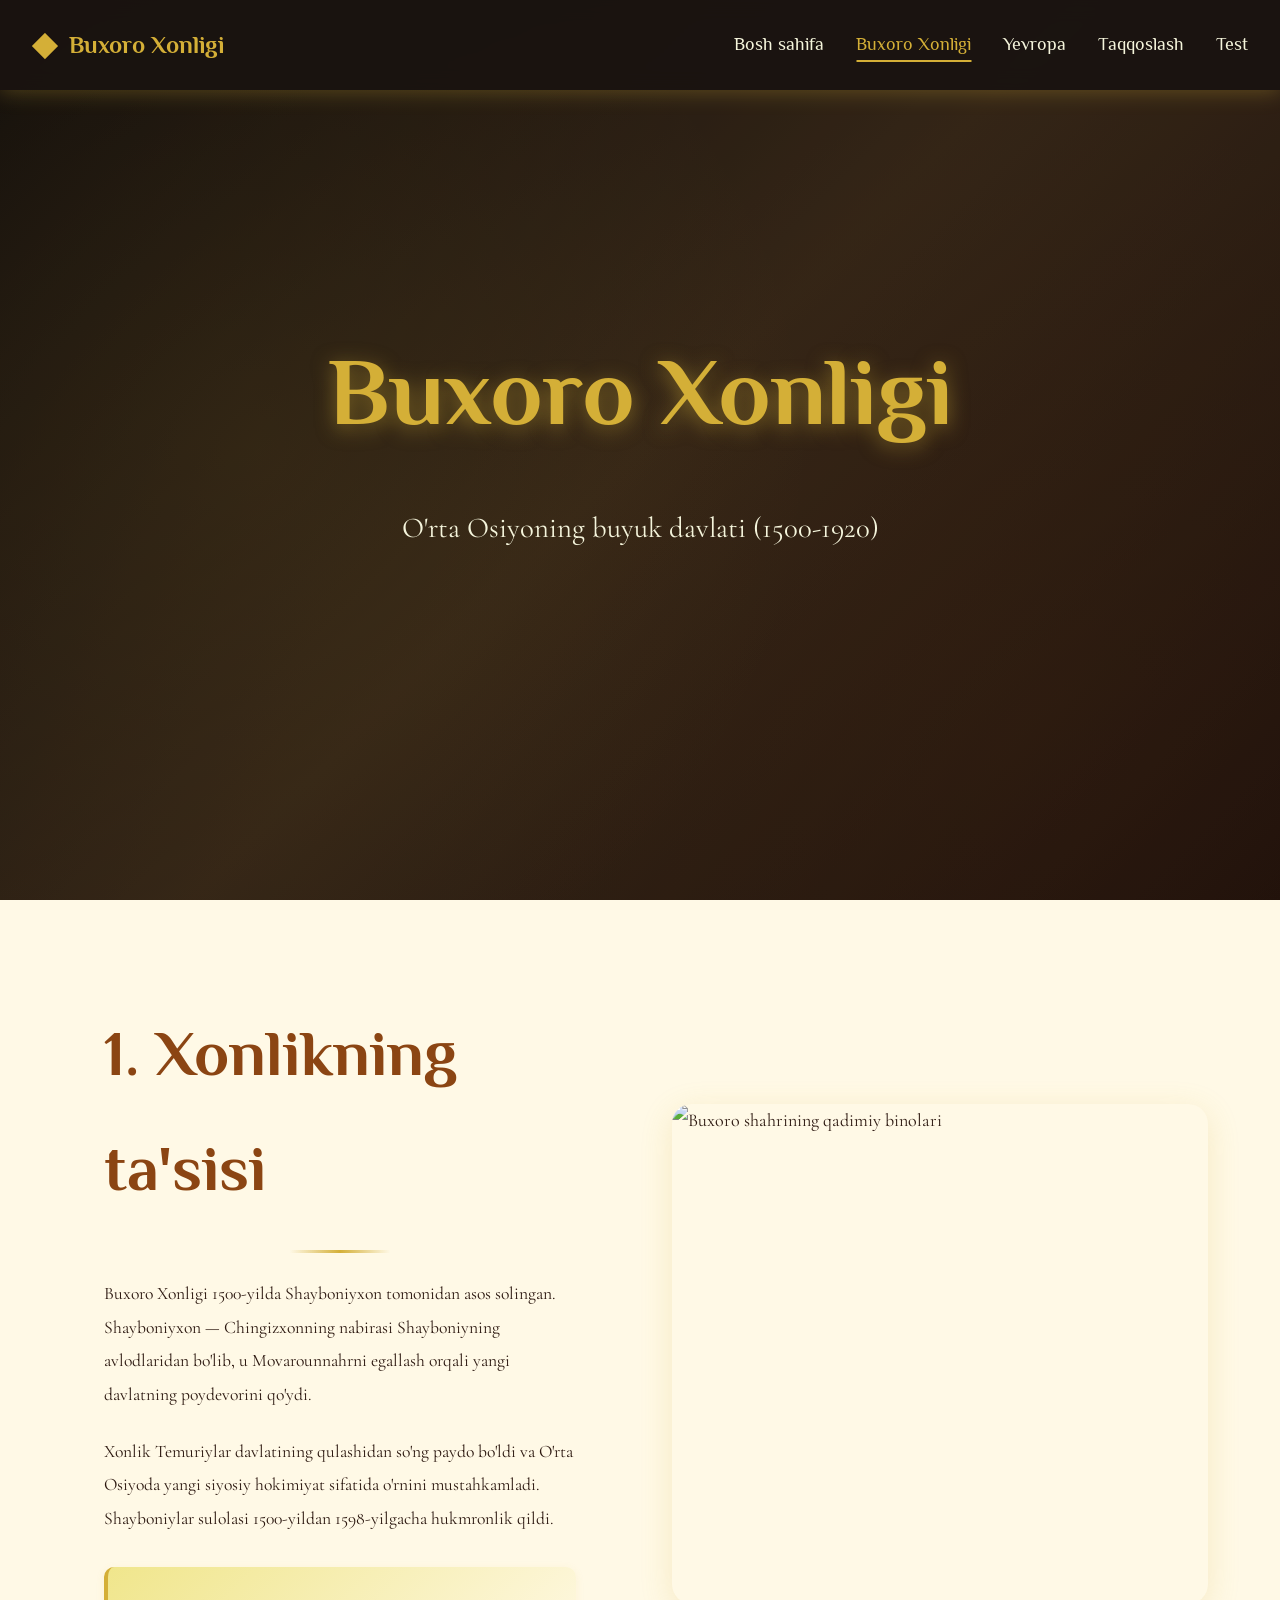
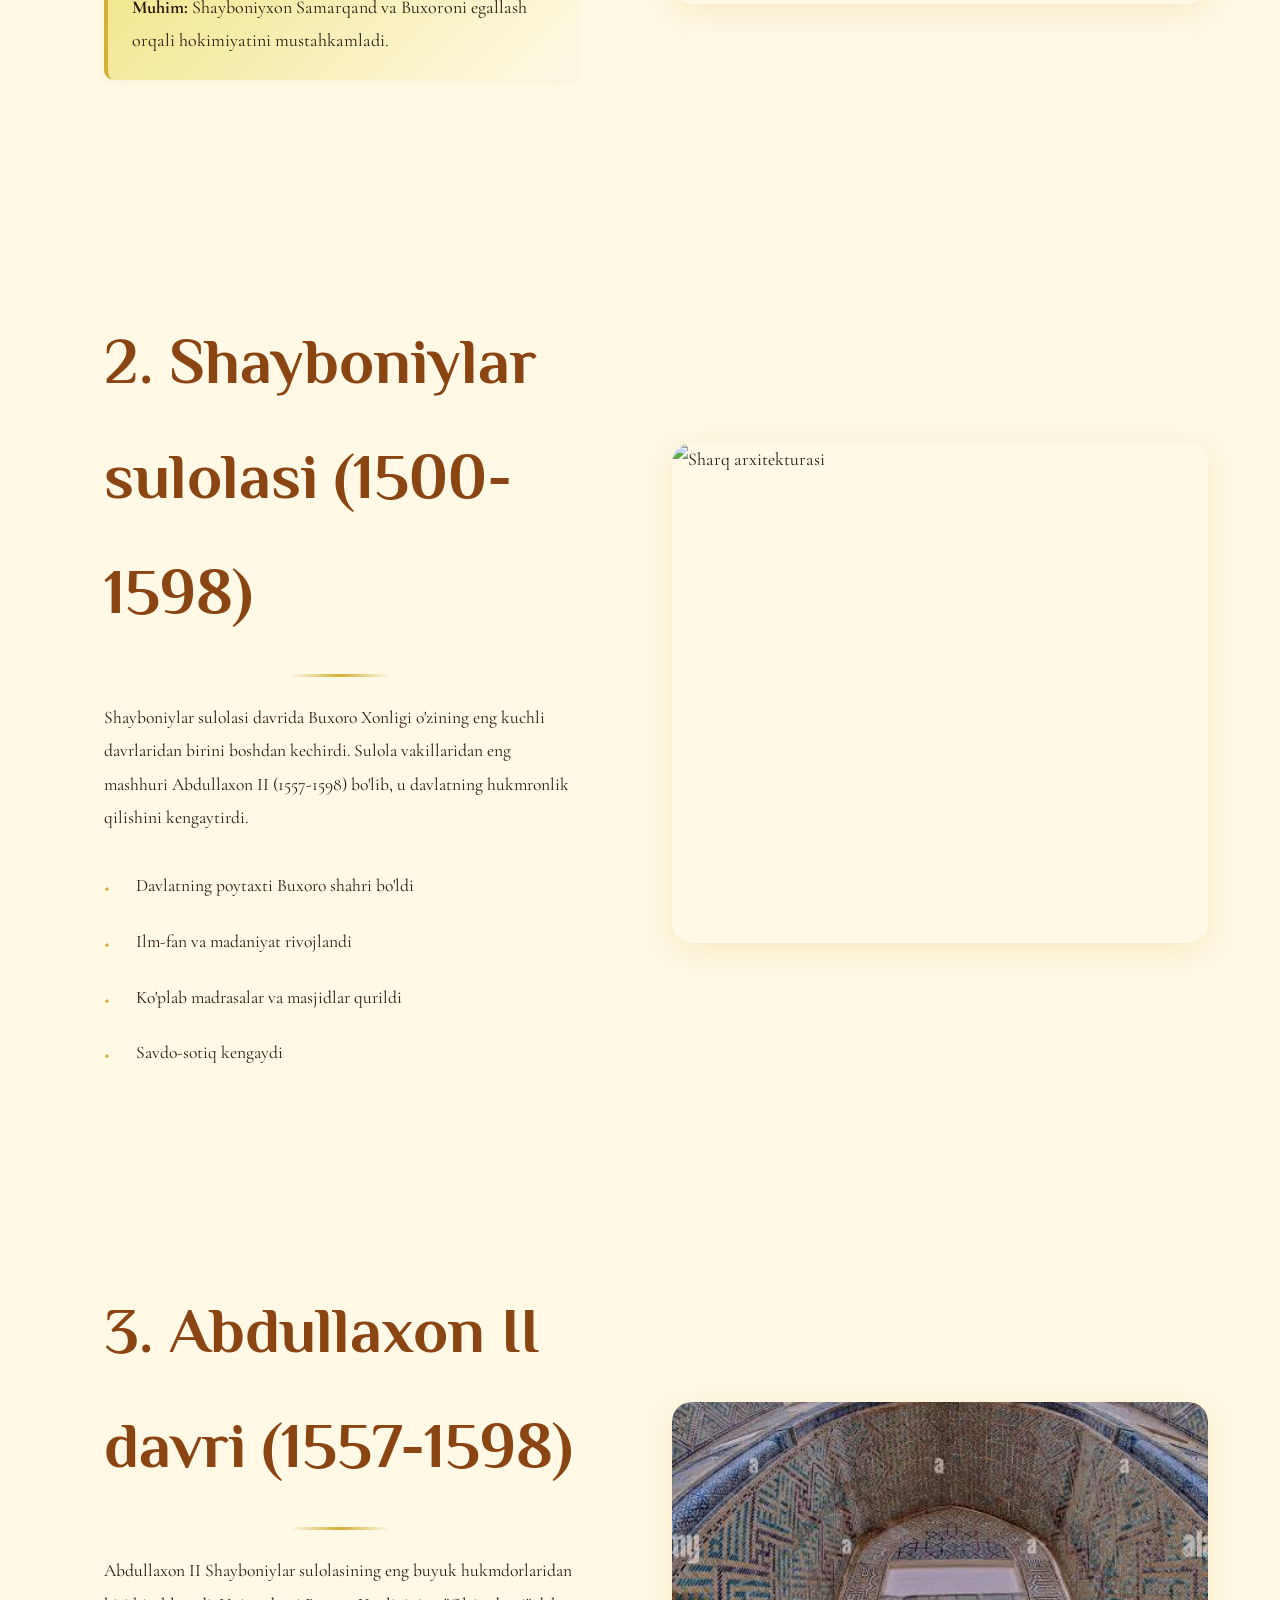
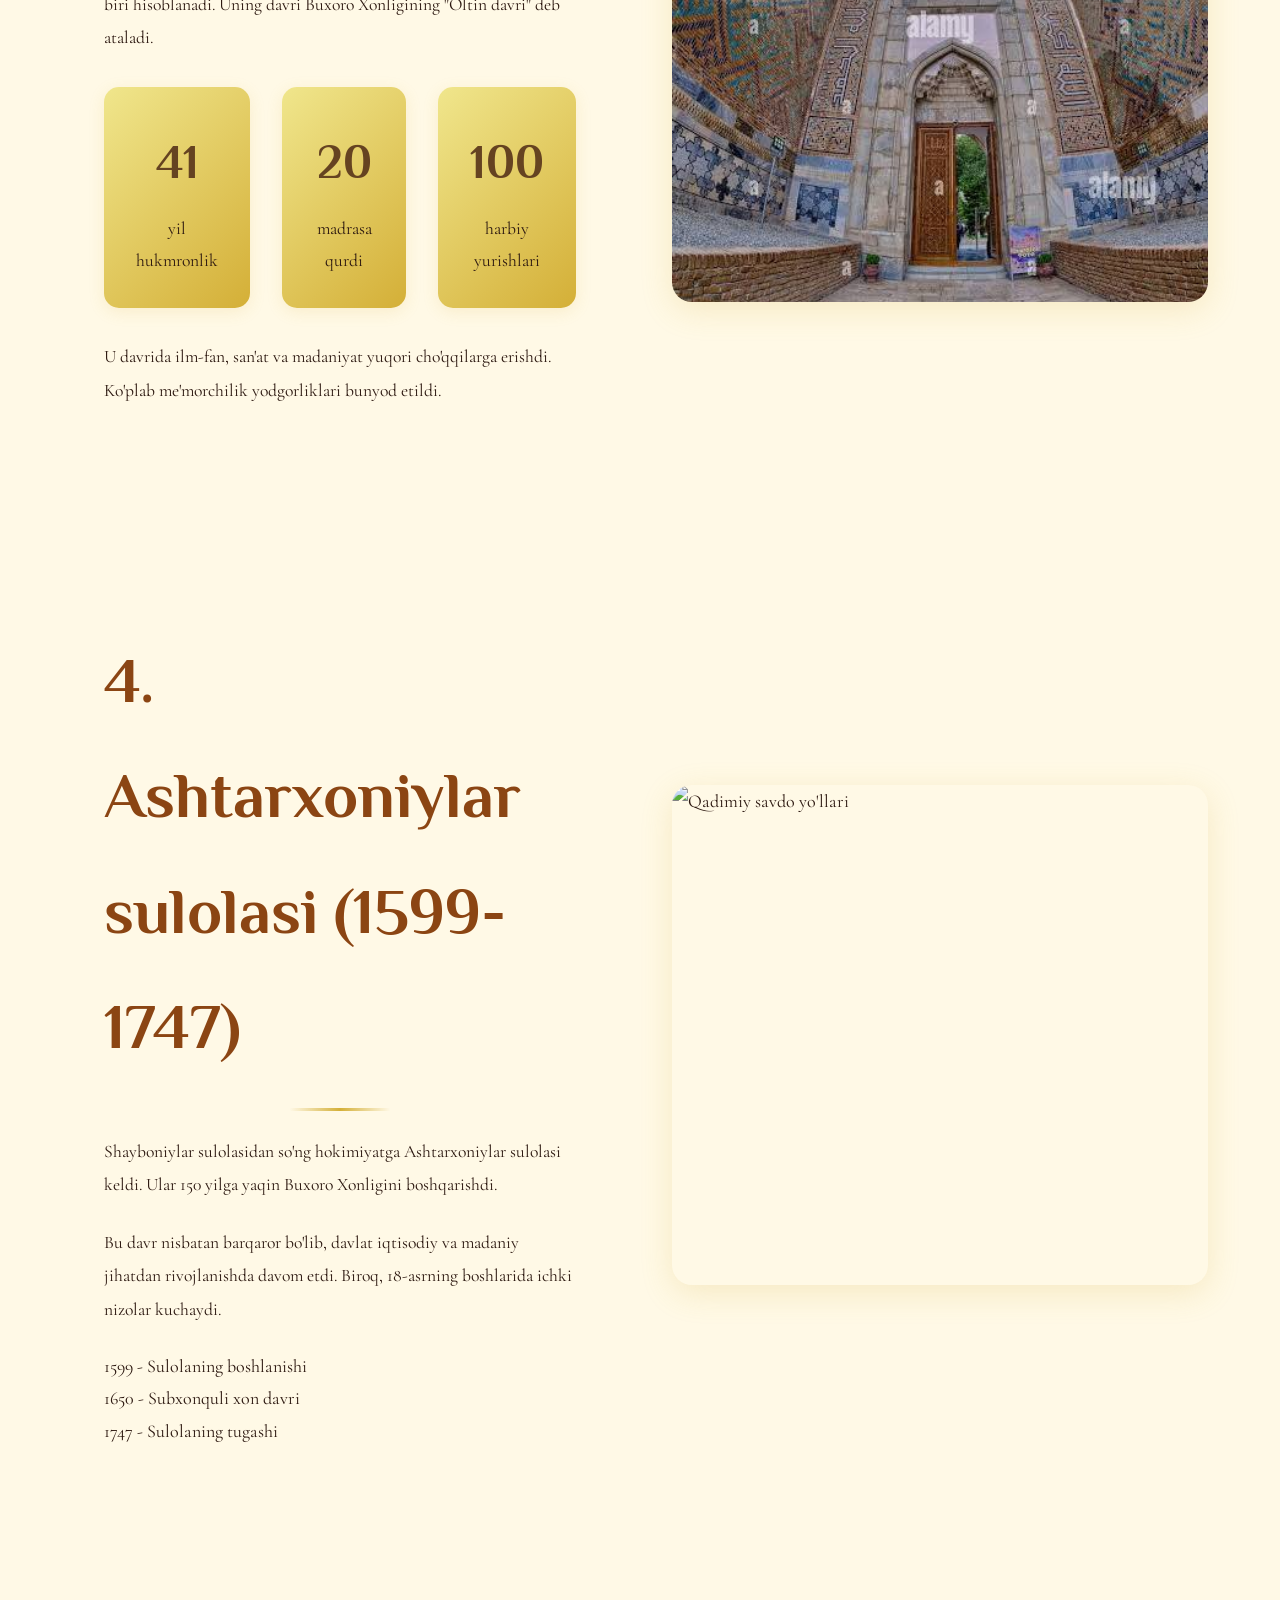
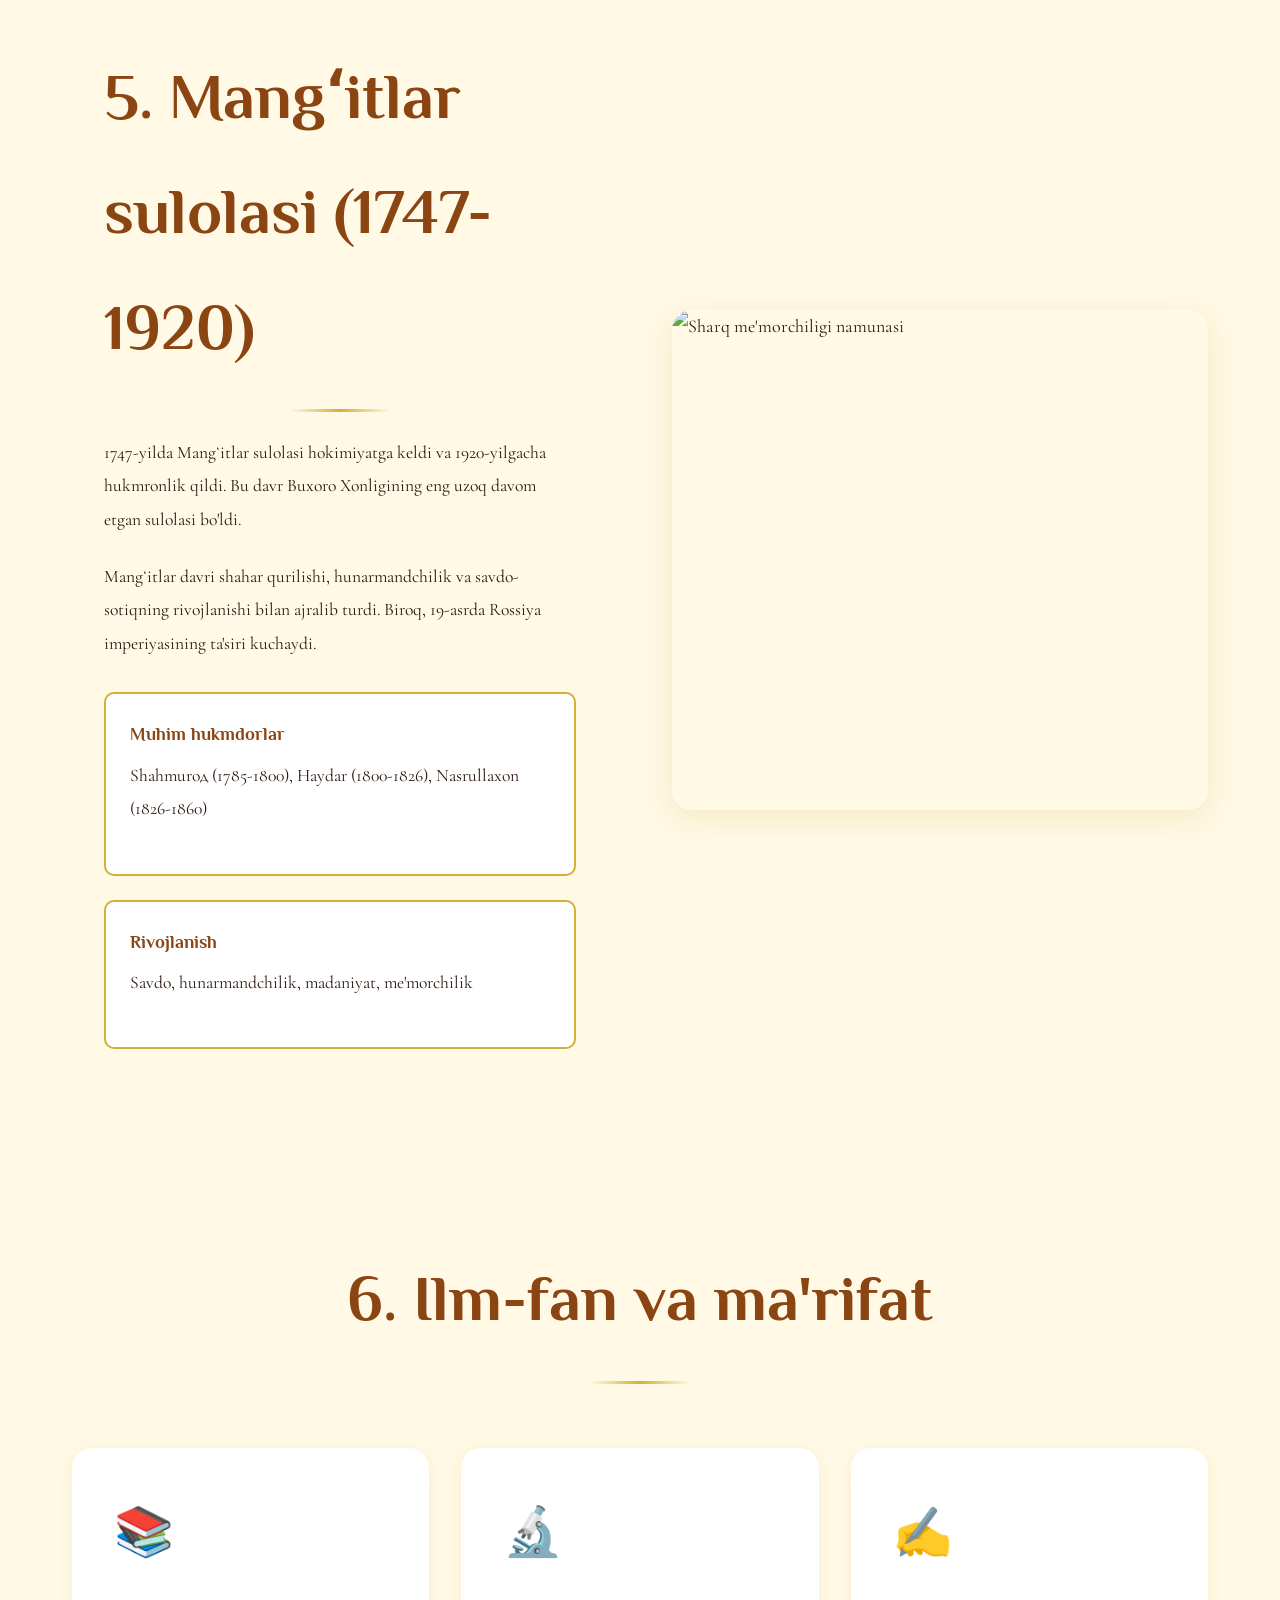
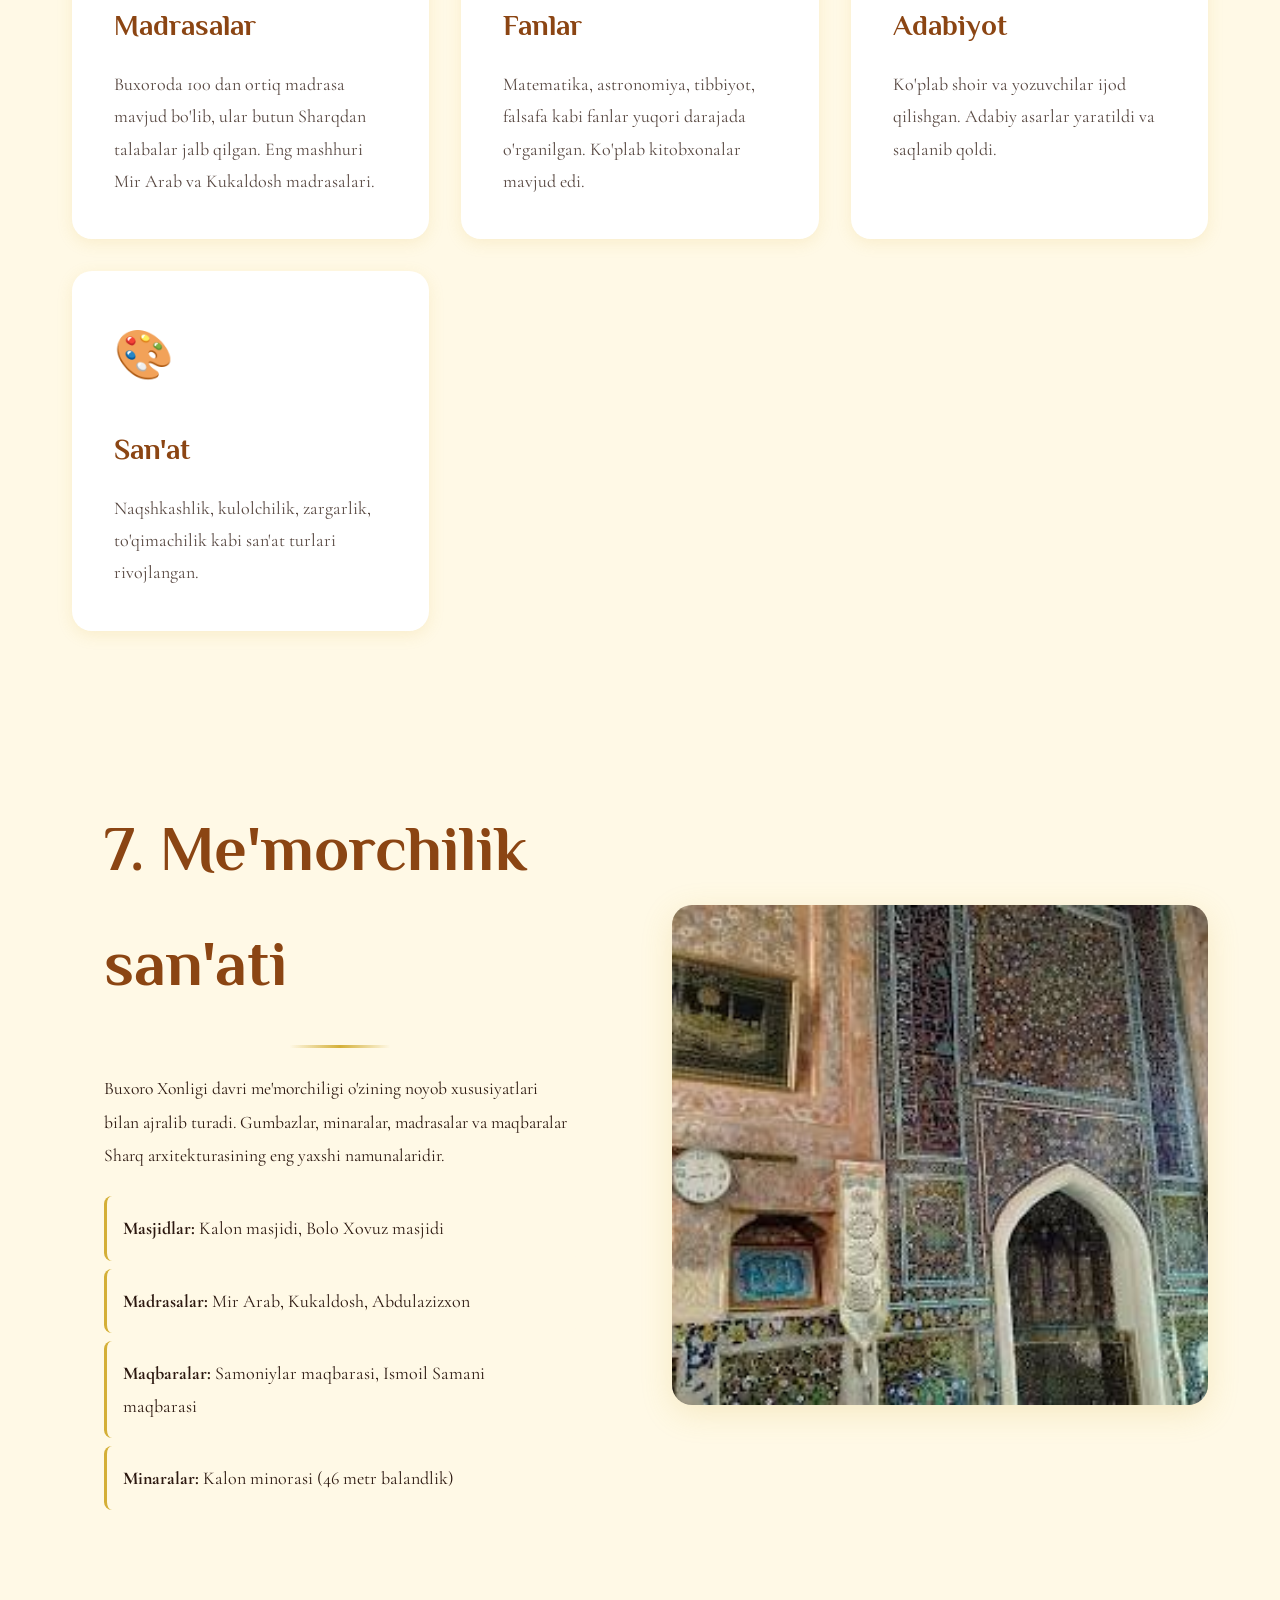
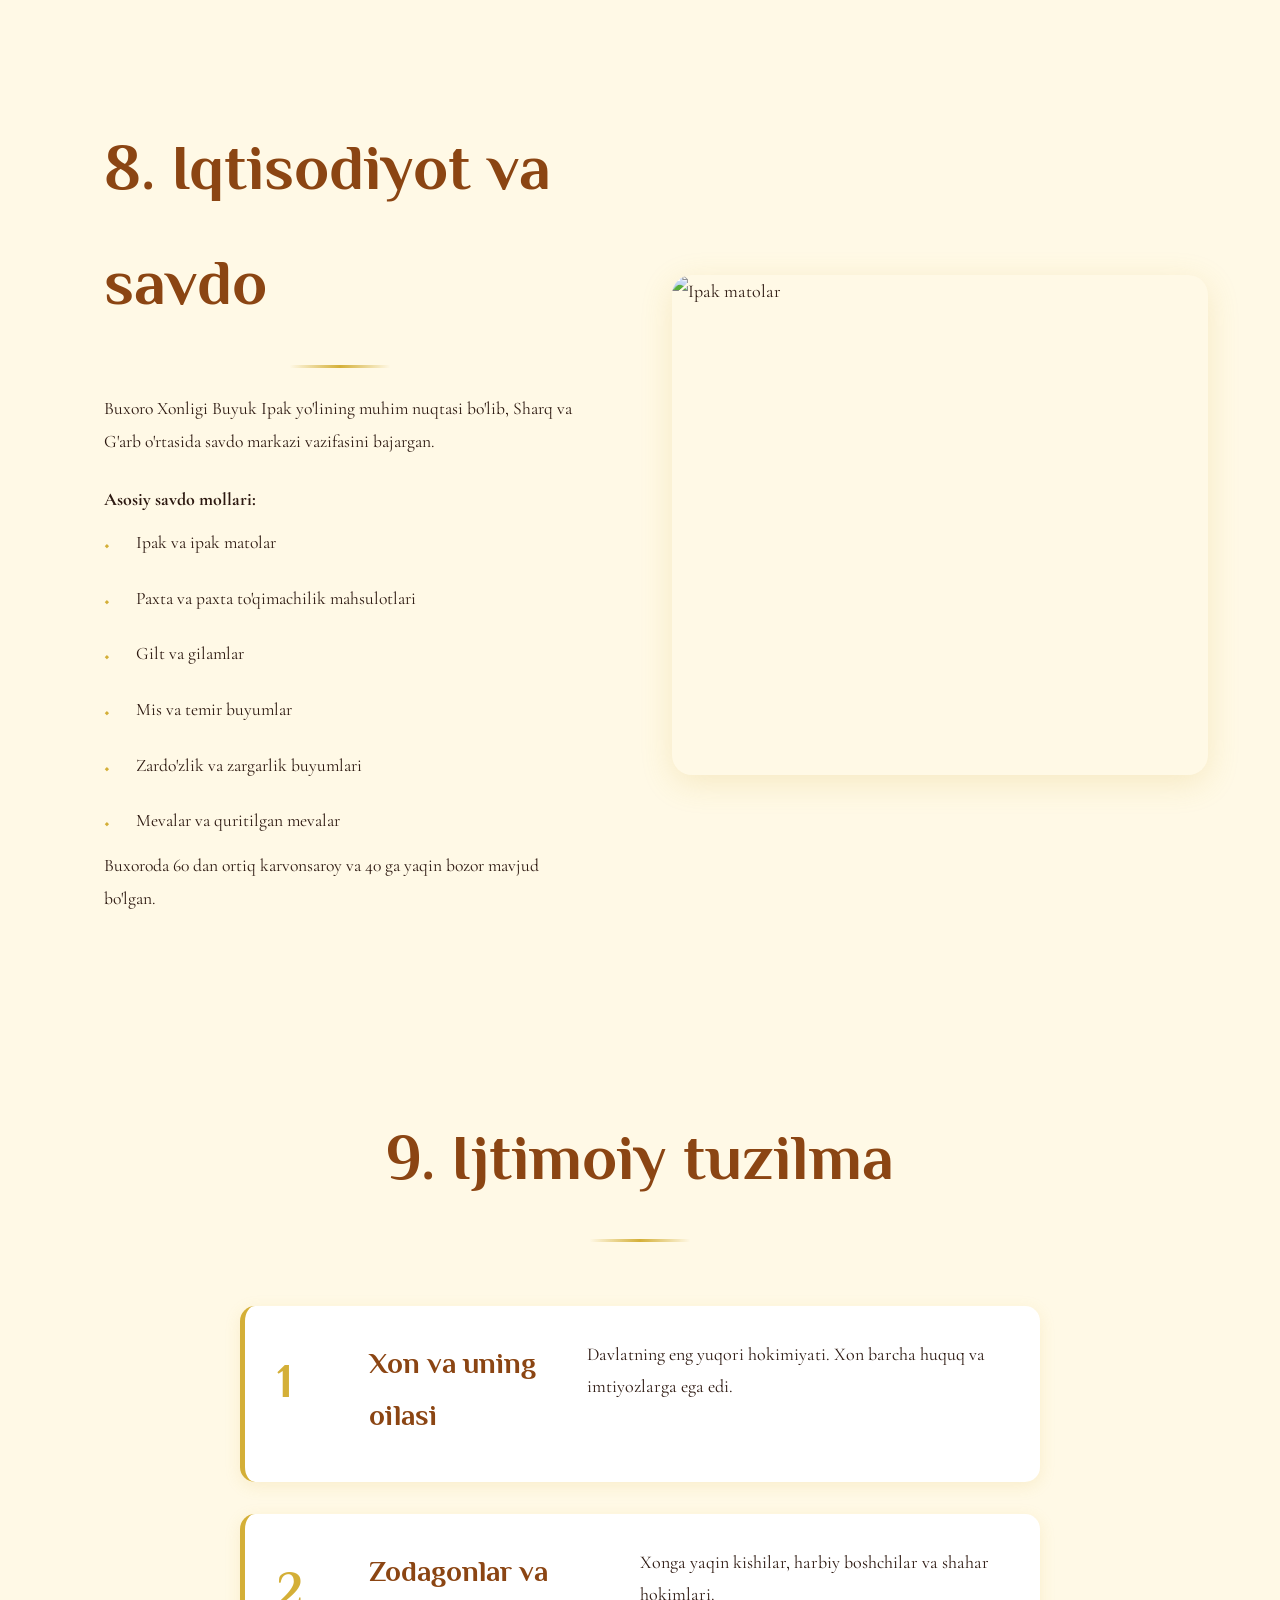
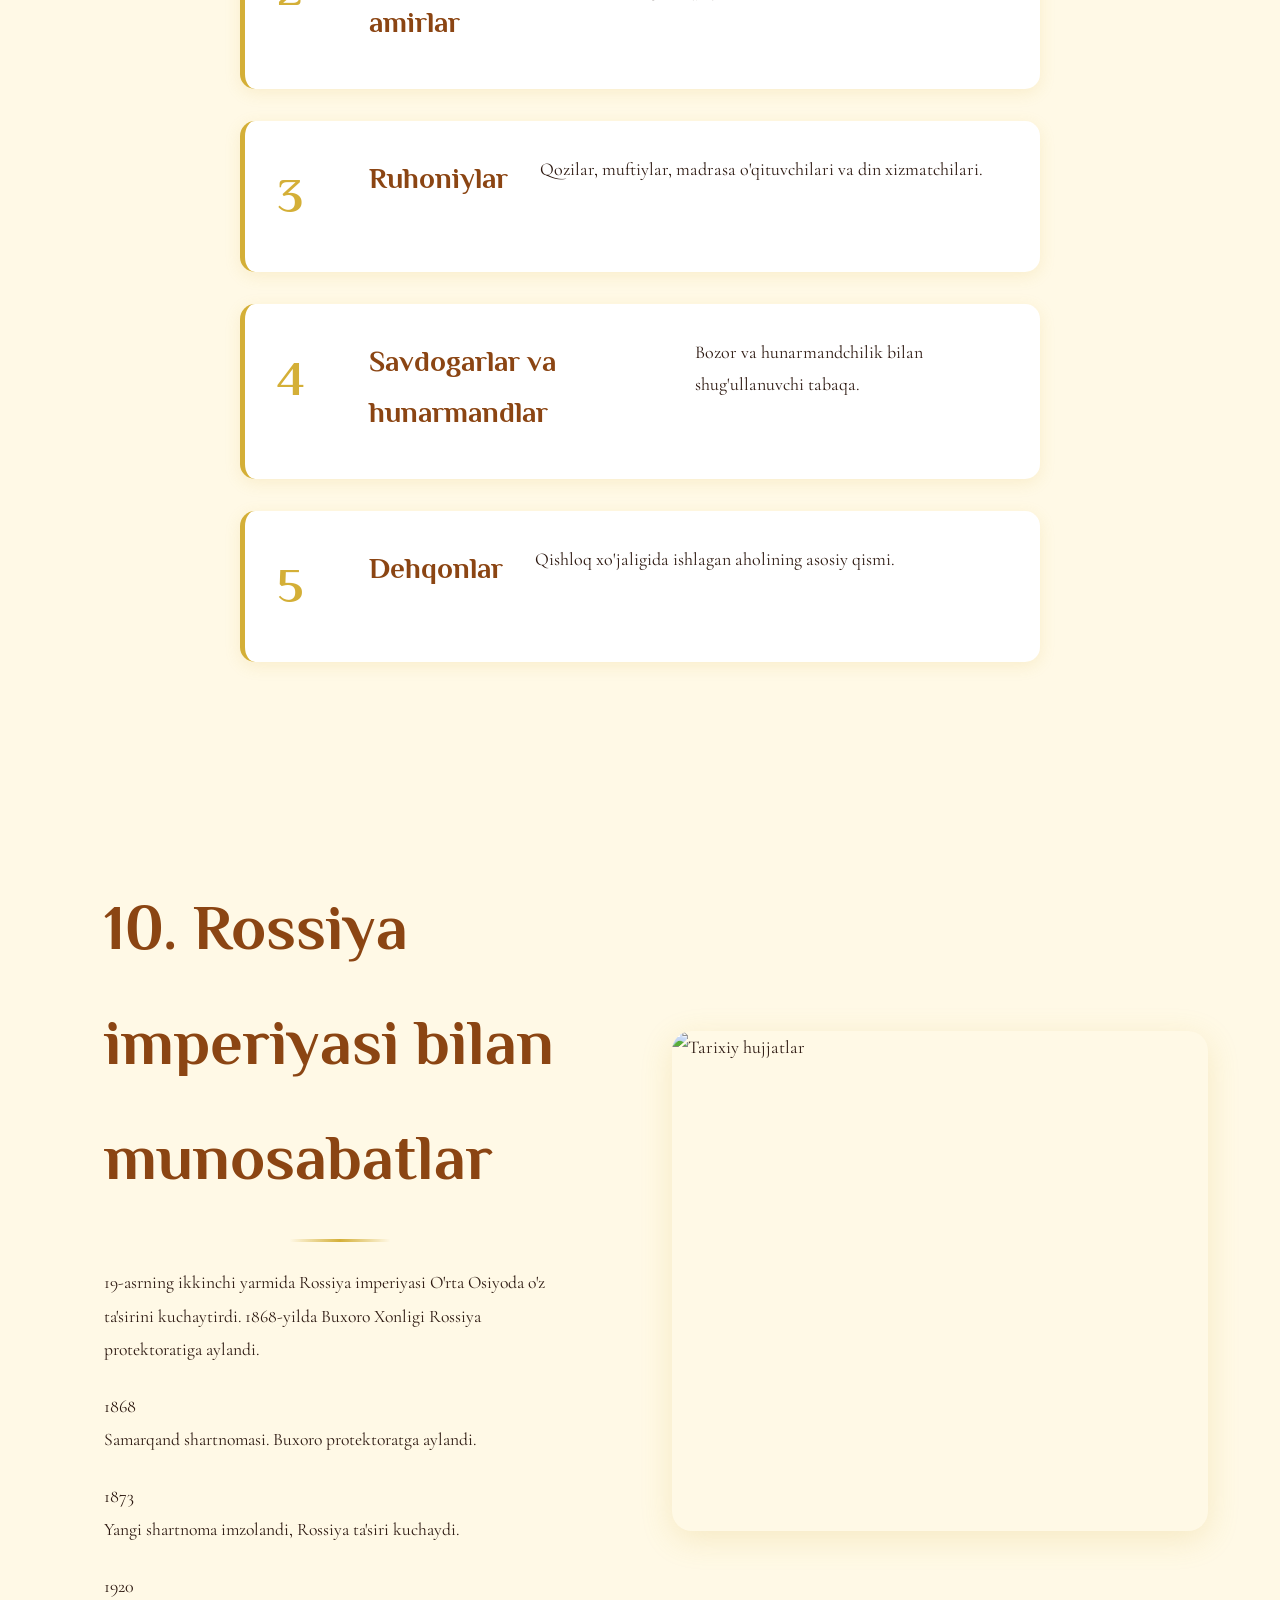
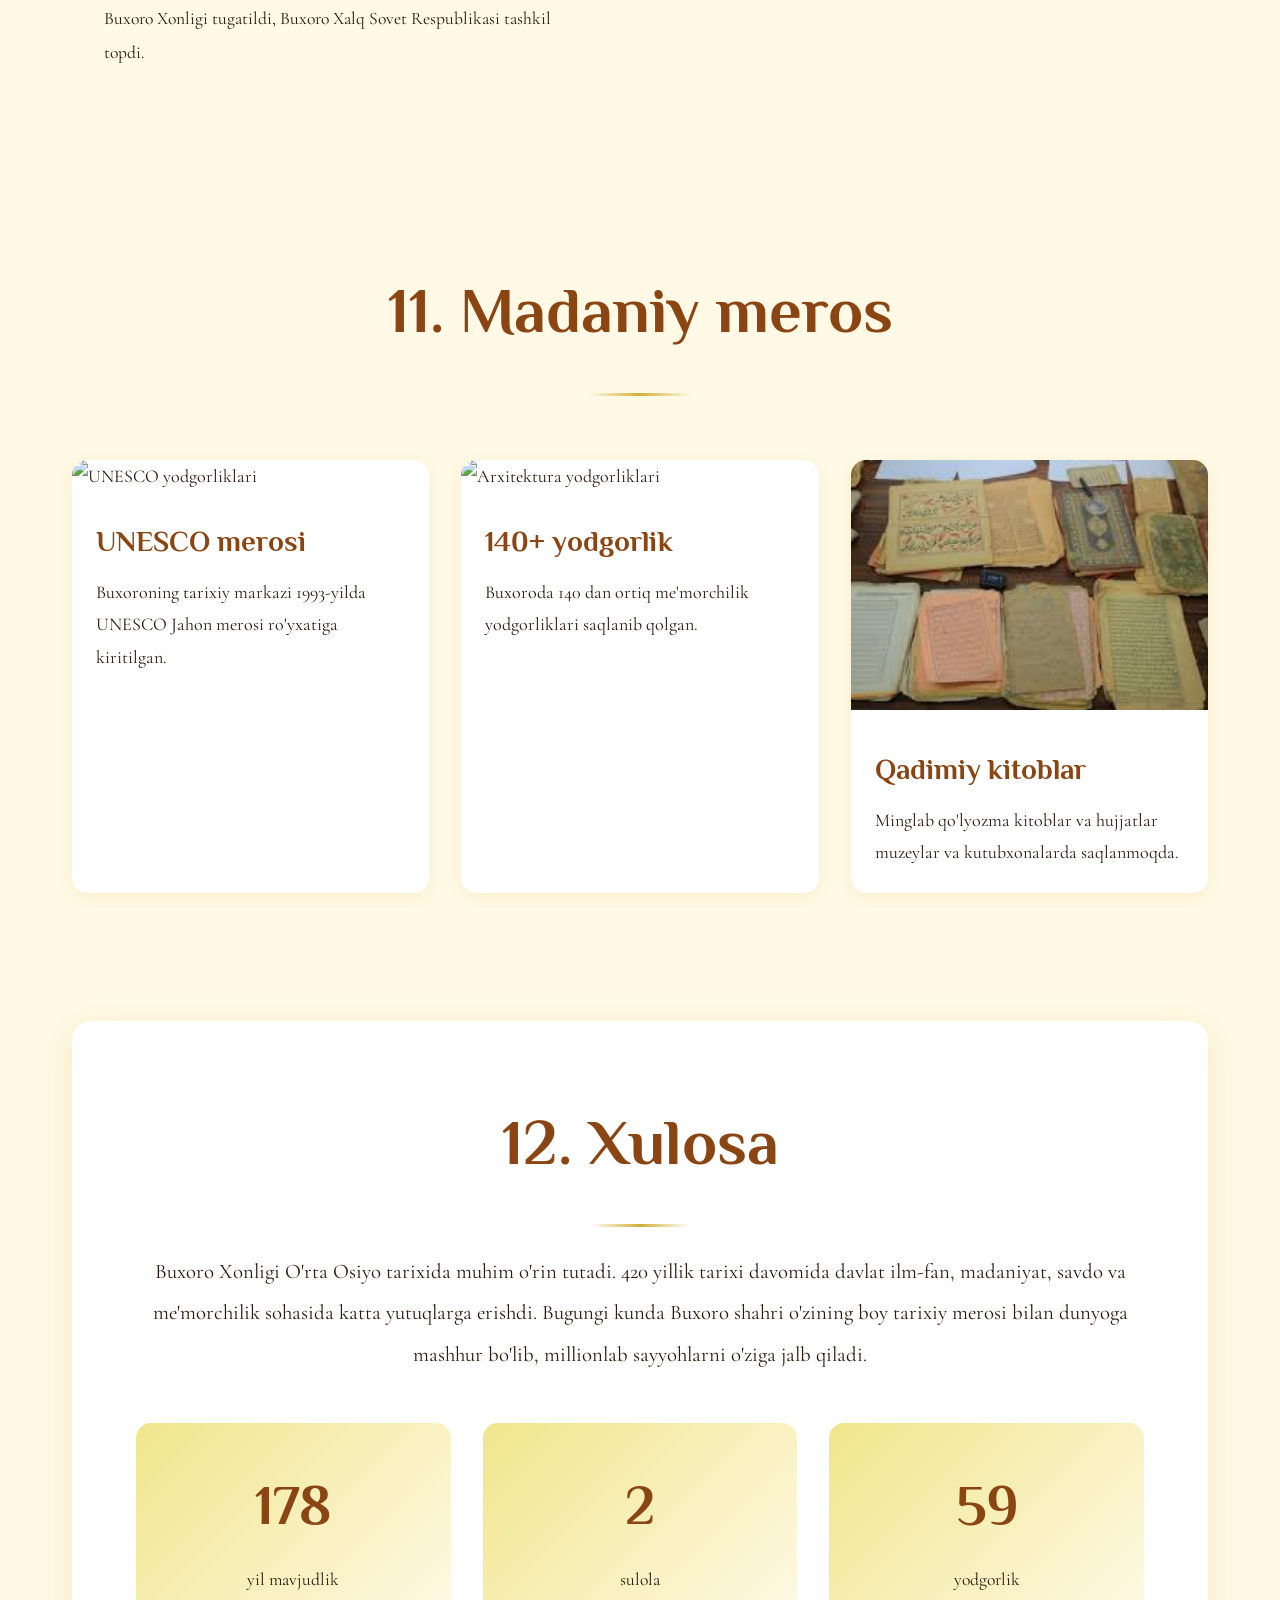
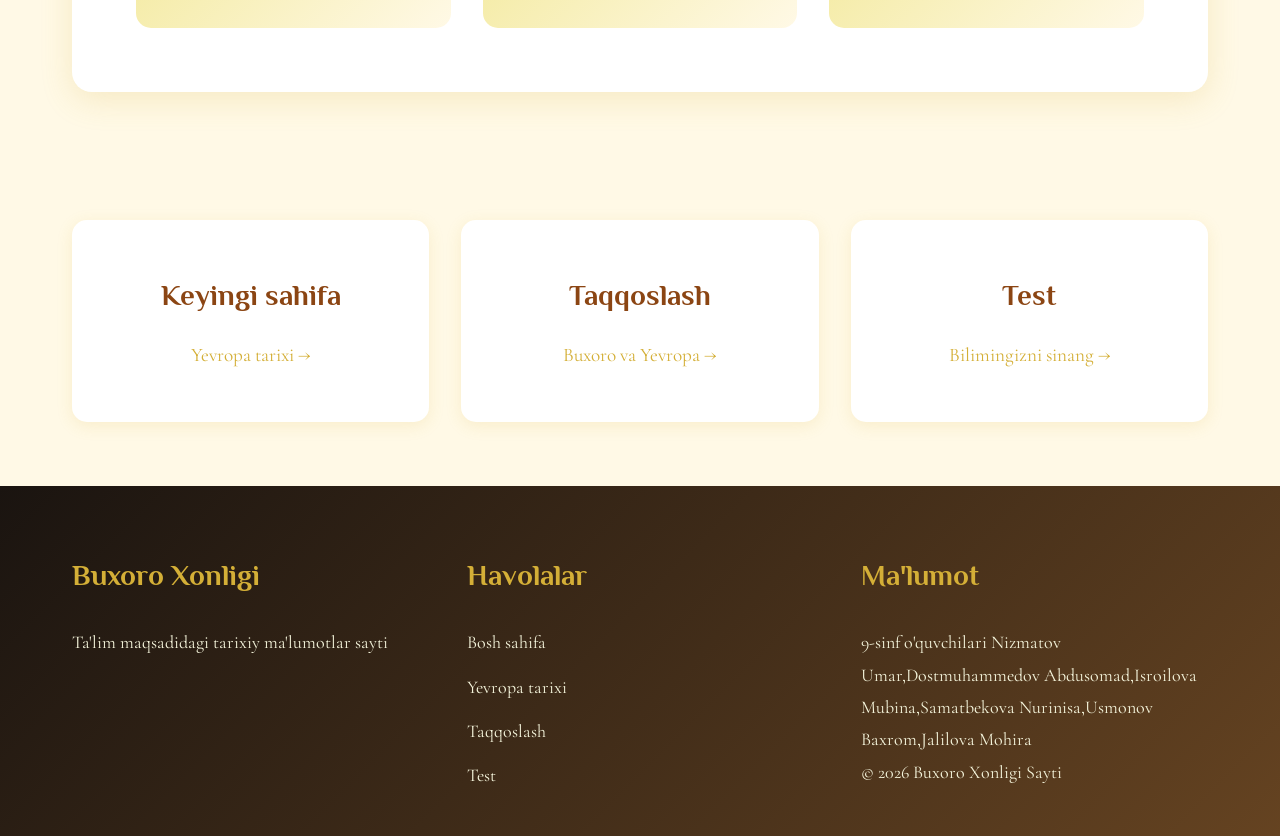
==== commit ceabe5cb: "Update footer information in bukhara.html" ====
--- a/bukhara.html
+++ b/bukhara.html
@@ -565,8 +565,8 @@
           </div>
           <div class="footer-section fade-up" style="animation-delay: 0.2s">
             <h3>Ma'lumot</h3>
-            <p>9-sinf o'quvchilari uchun mo'ljallangan</p>
-            <p>© 2024 Buxoro Xonligi Sayti</p>
+            <p>9-sinf o'quvchilari Nizmatov Umar,Dostmuhammedov Abdusomad,Isroilova Mubina,Samatbekova Nurinisa,Usmonov Baxrom,Jalilova Mohira</p>
+            <p>© 2026 Buxoro Xonligi Sayti</p>
           </div>
         </div>
       </div>
